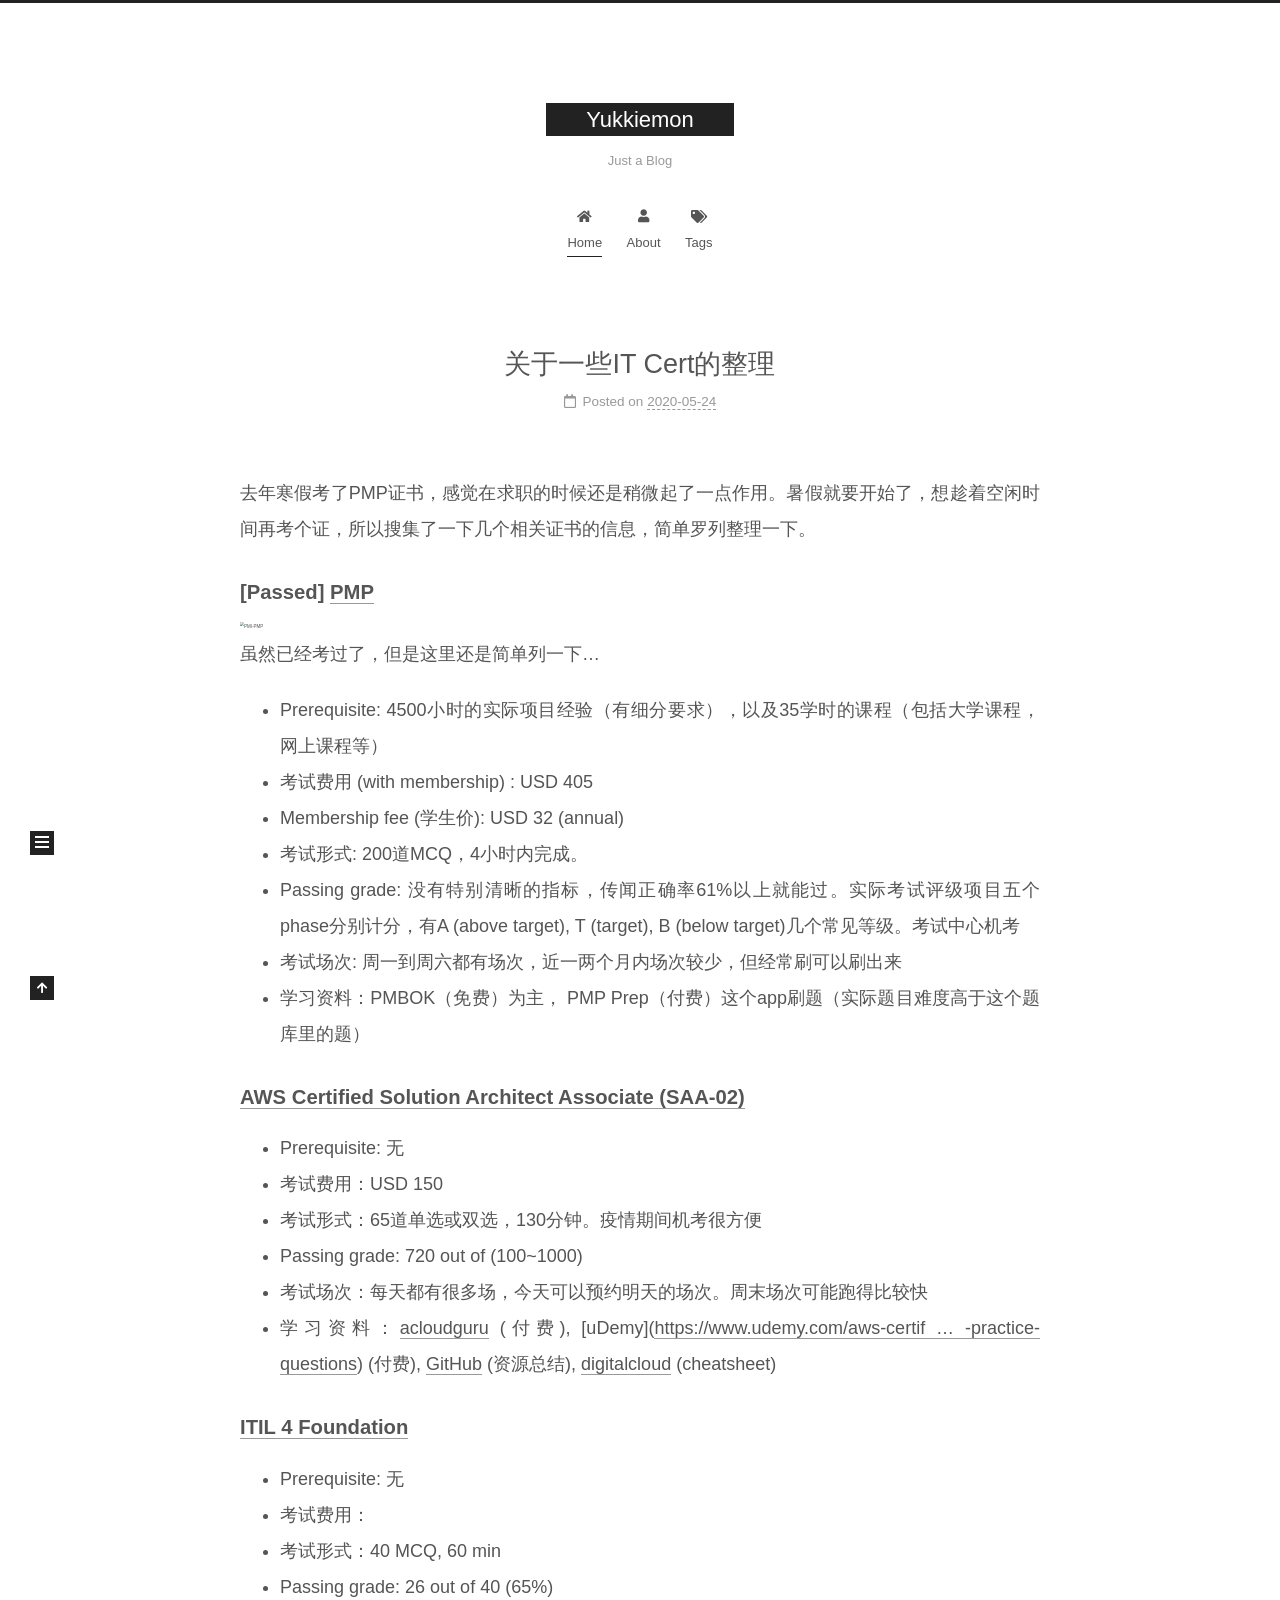
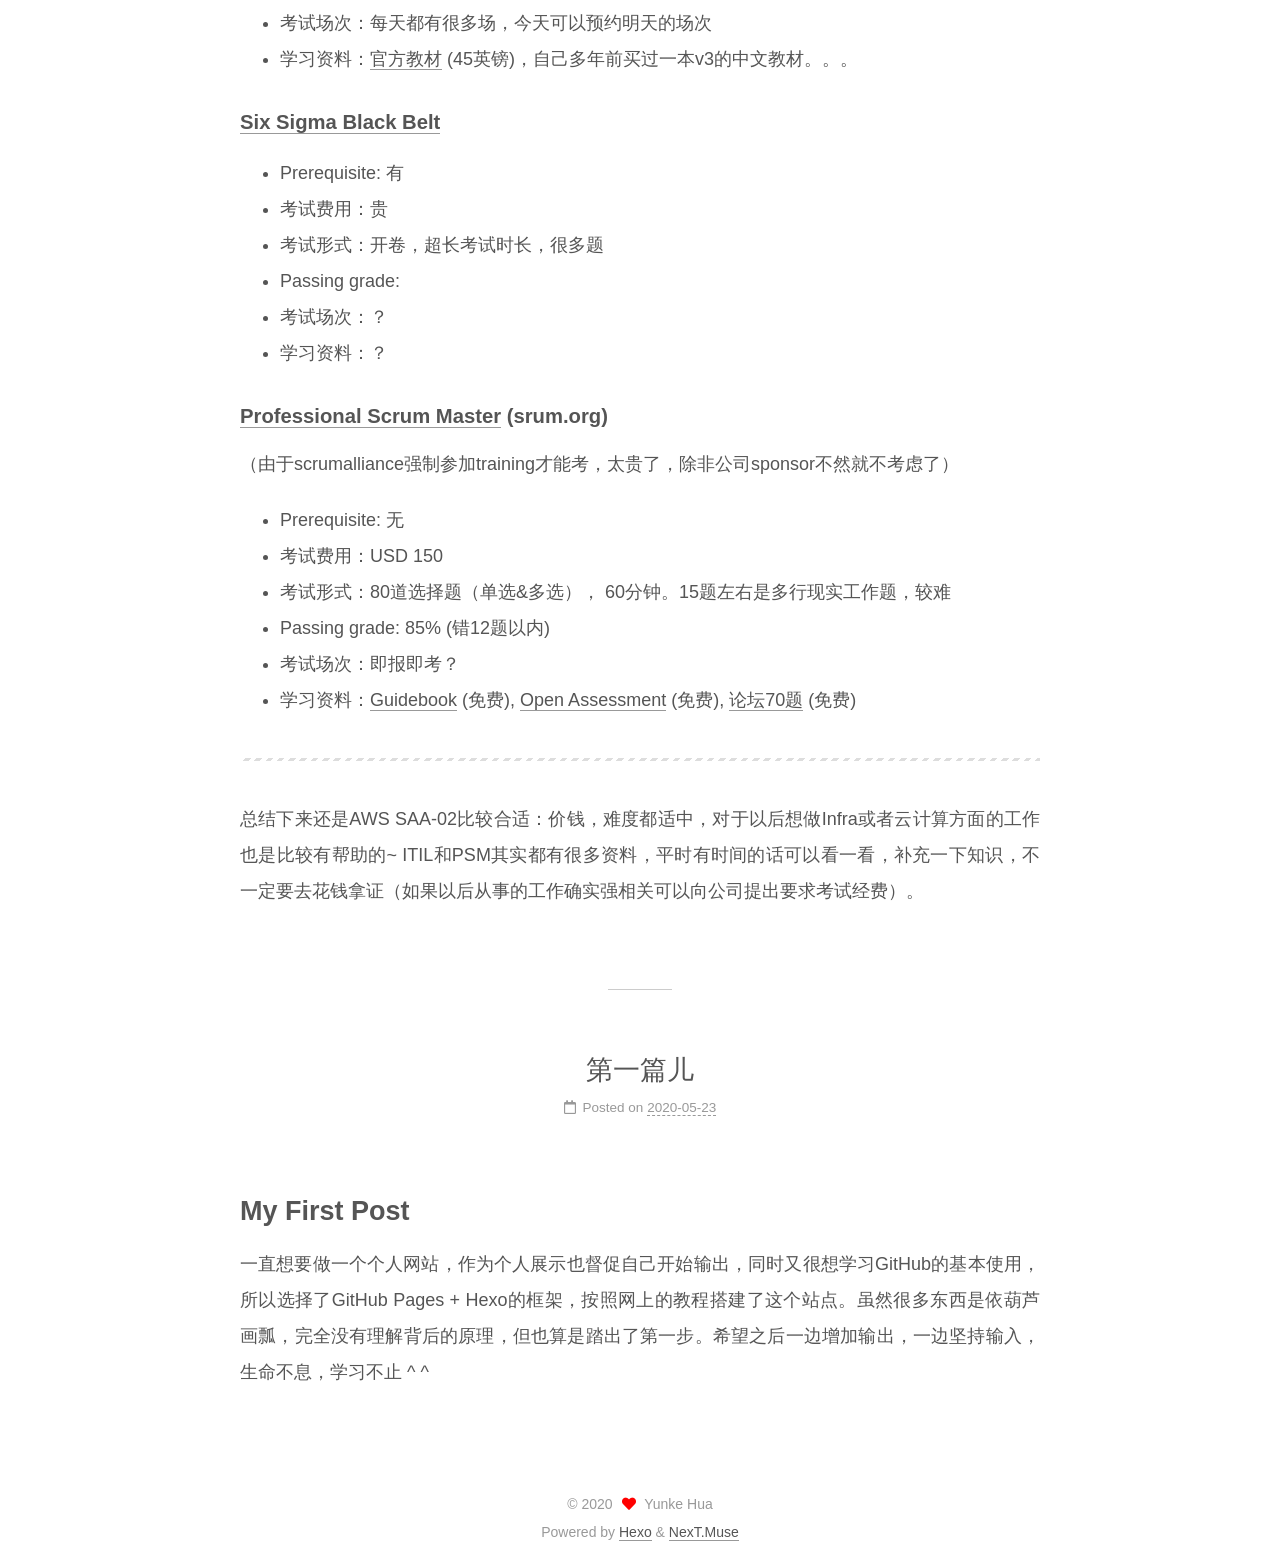
==== index.html @ e24c943e "Site updated: 2020-05-24 17:43:19" ====
<!DOCTYPE html>
<html lang="en">
<head>
  <meta charset="UTF-8">
<meta name="viewport" content="width=device-width, initial-scale=1, maximum-scale=2">
<meta name="theme-color" content="#222">
<meta name="generator" content="Hexo 4.2.1">
  <link rel="apple-touch-icon" sizes="180x180" href="/images/apple-touch-icon-next.png">
  <link rel="icon" type="image/png" sizes="32x32" href="/images/favicon-32x32-next.png">
  <link rel="icon" type="image/png" sizes="16x16" href="/images/favicon-16x16-next.png">
  <link rel="mask-icon" href="/images/logo.svg" color="#222">

<link rel="stylesheet" href="/css/main.css">


<link rel="stylesheet" href="/lib/font-awesome/css/all.min.css">

<script id="hexo-configurations">
    var NexT = window.NexT || {};
    var CONFIG = {"hostname":"yukkiemon.github.io","root":"/","scheme":"Muse","version":"7.8.0","exturl":false,"sidebar":{"position":"left","display":"post","padding":18,"offset":12,"onmobile":false},"copycode":{"enable":false,"show_result":false,"style":null},"back2top":{"enable":true,"sidebar":false,"scrollpercent":false},"bookmark":{"enable":false,"color":"#222","save":"auto"},"fancybox":false,"mediumzoom":false,"lazyload":false,"pangu":false,"comments":{"style":"tabs","active":null,"storage":true,"lazyload":false,"nav":null},"algolia":{"hits":{"per_page":10},"labels":{"input_placeholder":"Search for Posts","hits_empty":"We didn't find any results for the search: ${query}","hits_stats":"${hits} results found in ${time} ms"}},"localsearch":{"enable":false,"trigger":"auto","top_n_per_article":1,"unescape":false,"preload":false},"motion":{"enable":true,"async":false,"transition":{"post_block":"fadeIn","post_header":"slideDownIn","post_body":"slideDownIn","coll_header":"slideLeftIn","sidebar":"slideUpIn"}}};
  </script>

  <meta name="description" content="personal blog for yukkiemon">
<meta property="og:type" content="website">
<meta property="og:title" content="Yukkiemon">
<meta property="og:url" content="https://yukkiemon.github.io/index.html">
<meta property="og:site_name" content="Yukkiemon">
<meta property="og:description" content="personal blog for yukkiemon">
<meta property="og:locale" content="en_US">
<meta property="article:author" content="Yunke Hua">
<meta property="article:tag" content="blog">
<meta property="article:tag" content=" personal websit">
<meta name="twitter:card" content="summary">

<link rel="canonical" href="https://yukkiemon.github.io/">


<script id="page-configurations">
  // https://hexo.io/docs/variables.html
  CONFIG.page = {
    sidebar: "",
    isHome : true,
    isPost : false,
    lang   : 'en'
  };
</script>

  <title>Yukkiemon</title>
  






  <noscript>
  <style>
  .use-motion .brand,
  .use-motion .menu-item,
  .sidebar-inner,
  .use-motion .post-block,
  .use-motion .pagination,
  .use-motion .comments,
  .use-motion .post-header,
  .use-motion .post-body,
  .use-motion .collection-header { opacity: initial; }

  .use-motion .site-title,
  .use-motion .site-subtitle {
    opacity: initial;
    top: initial;
  }

  .use-motion .logo-line-before i { left: initial; }
  .use-motion .logo-line-after i { right: initial; }
  </style>
</noscript>

</head>

<body itemscope itemtype="http://schema.org/WebPage">
  <div class="container use-motion">
    <div class="headband"></div>

    <header class="header" itemscope itemtype="http://schema.org/WPHeader">
      <div class="header-inner"><div class="site-brand-container">
  <div class="site-nav-toggle">
    <div class="toggle" aria-label="Toggle navigation bar">
      <span class="toggle-line toggle-line-first"></span>
      <span class="toggle-line toggle-line-middle"></span>
      <span class="toggle-line toggle-line-last"></span>
    </div>
  </div>

  <div class="site-meta">

    <a href="/" class="brand" rel="start">
      <span class="logo-line-before"><i></i></span>
      <h1 class="site-title">Yukkiemon</h1>
      <span class="logo-line-after"><i></i></span>
    </a>
      <p class="site-subtitle" itemprop="description">Just a Blog</p>
  </div>

  <div class="site-nav-right">
    <div class="toggle popup-trigger">
    </div>
  </div>
</div>




<nav class="site-nav">
  <ul id="menu" class="main-menu menu">
        <li class="menu-item menu-item-home">

    <a href="/" rel="section"><i class="fa fa-home fa-fw"></i>Home</a>

  </li>
        <li class="menu-item menu-item-about">

    <a href="/about/" rel="section"><i class="fa fa-user fa-fw"></i>About</a>

  </li>
        <li class="menu-item menu-item-tags">

    <a href="/tags/" rel="section"><i class="fa fa-tags fa-fw"></i>Tags</a>

  </li>
  </ul>
</nav>




</div>
    </header>

    
  <div class="back-to-top">
    <i class="fa fa-arrow-up"></i>
    <span>0%</span>
  </div>


    <main class="main">
      <div class="main-inner">
        <div class="content-wrap">
          

          <div class="content index posts-expand">
            
      
  
  
  <article itemscope itemtype="http://schema.org/Article" class="post-block" lang="en">
    <link itemprop="mainEntityOfPage" href="https://yukkiemon.github.io/2020/05/24/%E5%85%B3%E4%BA%8E%E4%B8%80%E4%BA%9BIT-Cert%E7%9A%84%E6%95%B4%E7%90%86/">

    <span hidden itemprop="author" itemscope itemtype="http://schema.org/Person">
      <meta itemprop="image" content="/images/avatar.gif">
      <meta itemprop="name" content="Yunke Hua">
      <meta itemprop="description" content="personal blog for yukkiemon">
    </span>

    <span hidden itemprop="publisher" itemscope itemtype="http://schema.org/Organization">
      <meta itemprop="name" content="Yukkiemon">
    </span>
      <header class="post-header">
        <h2 class="post-title" itemprop="name headline">
          
            <a href="/2020/05/24/%E5%85%B3%E4%BA%8E%E4%B8%80%E4%BA%9BIT-Cert%E7%9A%84%E6%95%B4%E7%90%86/" class="post-title-link" itemprop="url">关于一些IT Cert的整理</a>
        </h2>

        <div class="post-meta">
            <span class="post-meta-item">
              <span class="post-meta-item-icon">
                <i class="far fa-calendar"></i>
              </span>
              <span class="post-meta-item-text">Posted on</span>
              

              <time title="Created: 2020-05-24 11:49:08 / Modified: 15:17:11" itemprop="dateCreated datePublished" datetime="2020-05-24T11:49:08-04:00">2020-05-24</time>
            </span>

          

        </div>
      </header>

    
    
    
    <div class="post-body" itemprop="articleBody">

      
          <p>去年寒假考了PMP证书，感觉在求职的时候还是稍微起了一点作用。暑假就要开始了，想趁着空闲时间再考个证，所以搜集了一下几个相关证书的信息，简单罗列整理一下。</p>
<h4 id="Passed-PMP"><a href="#Passed-PMP" class="headerlink" title="[Passed] PMP"></a>[Passed] <a href="https://www.pmi.org/certifications/types/project-management-pmp" target="_blank" rel="noopener">PMP</a></h4><img src="/.io//pmp-logo.png" alt="PMI-PMP" style="zoom:25%;">

<p>虽然已经考过了，但是这里还是简单列一下…</p>
<ul>
<li>Prerequisite: 4500小时的实际项目经验（有细分要求），以及35学时的课程（包括大学课程，网上课程等）</li>
<li>考试费用 (with membership) : USD 405</li>
<li>Membership fee (学生价): USD 32 (annual)</li>
<li>考试形式: 200道MCQ，4小时内完成。</li>
<li>Passing grade: 没有特别清晰的指标，传闻正确率61%以上就能过。实际考试评级项目五个 phase分别计分，有A (above target), T (target), B (below target)几个常见等级。考试中心机考</li>
<li>考试场次: 周一到周六都有场次，近一两个月内场次较少，但经常刷可以刷出来</li>
<li>学习资料：PMBOK（免费）为主， PMP Prep（付费）这个app刷题（实际题目难度高于这个题库里的题）</li>
</ul>
<h4 id="AWS-Certified-Solution-Architect-Associate-SAA-02"><a href="#AWS-Certified-Solution-Architect-Associate-SAA-02" class="headerlink" title="AWS Certified Solution Architect Associate (SAA-02)"></a><a href="https://www.certmetrics.com/amazon/" target="_blank" rel="noopener">AWS Certified Solution Architect Associate (SAA-02)</a></h4><ul>
<li>Prerequisite: 无</li>
<li>考试费用：USD 150</li>
<li>考试形式：65道单选或双选，130分钟。疫情期间机考很方便</li>
<li>Passing grade: 720 out of (100~1000)</li>
<li>考试场次：每天都有很多场，今天可以预约明天的场次。周末场次可能跑得比较快</li>
<li>学习资料：<a href="https://acloud.guru/learn/aws-certified-solutions-architect-associate?_ga=2.193021486.244120126.1589831038-1838960022.1589831038" target="_blank" rel="noopener">acloudguru</a> (付费), [uDemy](<a href="https://link.1point3acres.com/?url=https%3A%2F%2Fwww.udemy.com%2Faws-certified-solutions-architect-2018-practice-questions" target="_blank" rel="noopener">https://www.udemy.com/aws-certif … -practice-questions</a>) (付费), <a href="https://gist.github.com/leonardofed/bbf6459ad154ad5215d354f3825435dc" target="_blank" rel="noopener">GitHub</a> (资源总结), <a href="https://digitalcloud.training/certification-training/aws-solutions-architect-associate/" target="_blank" rel="noopener">digitalcloud</a> (cheatsheet)  </li>
</ul>
<h4 id="ITIL-4-Foundation"><a href="#ITIL-4-Foundation" class="headerlink" title="ITIL 4 Foundation"></a><a href="https://www.axelos.com/certifications/itil-certifications" target="_blank" rel="noopener">ITIL 4 Foundation</a></h4><ul>
<li>Prerequisite: 无</li>
<li>考试费用：</li>
<li>考试形式：40 MCQ, 60 min</li>
<li>Passing grade: 26 out of 40 (65%)</li>
<li>考试场次：每天都有很多场，今天可以预约明天的场次</li>
<li>学习资料：<a href="https://www.axelos.com/store/book/itil-foundation-itil-4-edition" target="_blank" rel="noopener">官方教材</a> (45英镑)，自己多年前买过一本v3的中文教材。。。</li>
</ul>
<h4 id="Six-Sigma-Black-Belt"><a href="#Six-Sigma-Black-Belt" class="headerlink" title="Six Sigma Black Belt"></a><a href="https://asq.org/cert/six-sigma-black-belt" target="_blank" rel="noopener">Six Sigma Black Belt</a></h4><ul>
<li>Prerequisite: 有</li>
<li>考试费用：贵</li>
<li>考试形式：开卷，超长考试时长，很多题</li>
<li>Passing grade:</li>
<li>考试场次：？</li>
<li>学习资料：？</li>
</ul>
<h4 id="Professional-Scrum-Master-srum-org"><a href="#Professional-Scrum-Master-srum-org" class="headerlink" title="Professional Scrum Master (srum.org)"></a><a href="https://www.scrum.org/" target="_blank" rel="noopener">Professional Scrum Master</a> (srum.org)</h4><p>（由于scrumalliance强制参加training才能考，太贵了，除非公司sponsor不然就不考虑了）</p>
<ul>
<li>Prerequisite: 无</li>
<li>考试费用：USD 150</li>
<li>考试形式：80道选择题（单选&amp;多选）， 60分钟。15题左右是多行现实工作题，较难</li>
<li>Passing grade: 85% (错12题以内)</li>
<li>考试场次：即报即考？</li>
<li>学习资料：<a href="https://www.scrum.org/resources/scrum-guide" target="_blank" rel="noopener">Guidebook</a> (免费), <a href="https://www.scrum.org/open-assessments" target="_blank" rel="noopener">Open Assessment</a> (免费), <a href="https://mlapshin.com/index.php/blog/scrum-questions/comment-page-2/" target="_blank" rel="noopener">论坛70题</a> (免费)</li>
</ul>
<hr>
<p>总结下来还是AWS SAA-02比较合适：价钱，难度都适中，对于以后想做Infra或者云计算方面的工作也是比较有帮助的~ ITIL和PSM其实都有很多资料，平时有时间的话可以看一看，补充一下知识，不一定要去花钱拿证（如果以后从事的工作确实强相关可以向公司提出要求考试经费）。</p>

      
    </div>

    
    
    
      <footer class="post-footer">
        <div class="post-eof"></div>
      </footer>
  </article>
  
  
  

      
  
  
  <article itemscope itemtype="http://schema.org/Article" class="post-block" lang="en">
    <link itemprop="mainEntityOfPage" href="https://yukkiemon.github.io/2020/05/23/%E7%AC%AC%E4%B8%80%E7%AF%87%E5%84%BF/">

    <span hidden itemprop="author" itemscope itemtype="http://schema.org/Person">
      <meta itemprop="image" content="/images/avatar.gif">
      <meta itemprop="name" content="Yunke Hua">
      <meta itemprop="description" content="personal blog for yukkiemon">
    </span>

    <span hidden itemprop="publisher" itemscope itemtype="http://schema.org/Organization">
      <meta itemprop="name" content="Yukkiemon">
    </span>
      <header class="post-header">
        <h2 class="post-title" itemprop="name headline">
          
            <a href="/2020/05/23/%E7%AC%AC%E4%B8%80%E7%AF%87%E5%84%BF/" class="post-title-link" itemprop="url">第一篇儿</a>
        </h2>

        <div class="post-meta">
            <span class="post-meta-item">
              <span class="post-meta-item-icon">
                <i class="far fa-calendar"></i>
              </span>
              <span class="post-meta-item-text">Posted on</span>
              

              <time title="Created: 2020-05-23 21:26:40 / Modified: 23:34:42" itemprop="dateCreated datePublished" datetime="2020-05-23T21:26:40-04:00">2020-05-23</time>
            </span>

          

        </div>
      </header>

    
    
    
    <div class="post-body" itemprop="articleBody">

      
          <h1 id="My-First-Post"><a href="#My-First-Post" class="headerlink" title="My First Post"></a>My First Post</h1><p>一直想要做一个个人网站，作为个人展示也督促自己开始输出，同时又很想学习GitHub的基本使用，所以选择了GitHub Pages + Hexo的框架，按照网上的教程搭建了这个站点。虽然很多东西是依葫芦画瓢，完全没有理解背后的原理，但也算是踏出了第一步。希望之后一边增加输出，一边坚持输入，生命不息，学习不止 ^ ^</p>

      
    </div>

    
    
    
      <footer class="post-footer">
        <div class="post-eof"></div>
      </footer>
  </article>
  
  
  


  



          </div>
          

<script>
  window.addEventListener('tabs:register', () => {
    let { activeClass } = CONFIG.comments;
    if (CONFIG.comments.storage) {
      activeClass = localStorage.getItem('comments_active') || activeClass;
    }
    if (activeClass) {
      let activeTab = document.querySelector(`a[href="#comment-${activeClass}"]`);
      if (activeTab) {
        activeTab.click();
      }
    }
  });
  if (CONFIG.comments.storage) {
    window.addEventListener('tabs:click', event => {
      if (!event.target.matches('.tabs-comment .tab-content .tab-pane')) return;
      let commentClass = event.target.classList[1];
      localStorage.setItem('comments_active', commentClass);
    });
  }
</script>

        </div>
          
  
  <div class="toggle sidebar-toggle">
    <span class="toggle-line toggle-line-first"></span>
    <span class="toggle-line toggle-line-middle"></span>
    <span class="toggle-line toggle-line-last"></span>
  </div>

  <aside class="sidebar">
    <div class="sidebar-inner">

      <ul class="sidebar-nav motion-element">
        <li class="sidebar-nav-toc">
          Table of Contents
        </li>
        <li class="sidebar-nav-overview">
          Overview
        </li>
      </ul>

      <!--noindex-->
      <div class="post-toc-wrap sidebar-panel">
      </div>
      <!--/noindex-->

      <div class="site-overview-wrap sidebar-panel">
        <div class="site-author motion-element" itemprop="author" itemscope itemtype="http://schema.org/Person">
  <p class="site-author-name" itemprop="name">Yunke Hua</p>
  <div class="site-description" itemprop="description">personal blog for yukkiemon</div>
</div>
<div class="site-state-wrap motion-element">
  <nav class="site-state">
      <div class="site-state-item site-state-posts">
          <a href="/archives">
          <span class="site-state-item-count">2</span>
          <span class="site-state-item-name">posts</span>
        </a>
      </div>
      <div class="site-state-item site-state-tags">
            <a href="/tags/">
          
        <span class="site-state-item-count">1</span>
        <span class="site-state-item-name">tags</span></a>
      </div>
  </nav>
</div>



      </div>

    </div>
  </aside>
  <div id="sidebar-dimmer"></div>


      </div>
    </main>

    <footer class="footer">
      <div class="footer-inner">
        

        

<div class="copyright">
  
  &copy; 
  <span itemprop="copyrightYear">2020</span>
  <span class="with-love">
    <i class="fa fa-heart"></i>
  </span>
  <span class="author" itemprop="copyrightHolder">Yunke Hua</span>
</div>
  <div class="powered-by">Powered by <a href="https://hexo.io/" class="theme-link" rel="noopener" target="_blank">Hexo</a> & <a href="https://muse.theme-next.org/" class="theme-link" rel="noopener" target="_blank">NexT.Muse</a>
  </div>

        








      </div>
    </footer>
  </div>

  
  <script src="/lib/anime.min.js"></script>
  <script src="/lib/velocity/velocity.min.js"></script>
  <script src="/lib/velocity/velocity.ui.min.js"></script>

<script src="/js/utils.js"></script>

<script src="/js/motion.js"></script>


<script src="/js/schemes/muse.js"></script>


<script src="/js/next-boot.js"></script>




  















  

  

</body>
</html>
---- css/main.css ----
:root {
  --body-bg-color: #fff;
  --content-bg-color: #fff;
  --card-bg-color: #f5f5f5;
  --text-color: #555;
  --blockquote-color: #666;
  --link-color: #555;
  --link-hover-color: #222;
  --brand-color: #fff;
  --brand-hover-color: #fff;
  --table-row-odd-bg-color: #f9f9f9;
  --table-row-hover-bg-color: #f5f5f5;
  --menu-item-bg-color: #f5f5f5;
  --btn-default-bg: #222;
  --btn-default-color: #fff;
  --btn-default-border-color: #222;
  --btn-default-hover-bg: #fff;
  --btn-default-hover-color: #222;
  --btn-default-hover-border-color: #222;
}
html {
  line-height: 1.15; /* 1 */
  -webkit-text-size-adjust: 100%; /* 2 */
}
body {
  margin: 0;
}
main {
  display: block;
}
h1 {
  font-size: 2em;
  margin: 0.67em 0;
}
hr {
  box-sizing: content-box; /* 1 */
  height: 0; /* 1 */
  overflow: visible; /* 2 */
}
pre {
  font-family: monospace, monospace; /* 1 */
  font-size: 1em; /* 2 */
}
a {
  background: transparent;
}
abbr[title] {
  border-bottom: none; /* 1 */
  text-decoration: underline; /* 2 */
  text-decoration: underline dotted; /* 2 */
}
b,
strong {
  font-weight: bolder;
}
code,
kbd,
samp {
  font-family: monospace, monospace; /* 1 */
  font-size: 1em; /* 2 */
}
small {
  font-size: 80%;
}
sub,
sup {
  font-size: 75%;
  line-height: 0;
  position: relative;
  vertical-align: baseline;
}
sub {
  bottom: -0.25em;
}
sup {
  top: -0.5em;
}
img {
  border-style: none;
}
button,
input,
optgroup,
select,
textarea {
  font-family: inherit; /* 1 */
  font-size: 100%; /* 1 */
  line-height: 1.15; /* 1 */
  margin: 0; /* 2 */
}
button,
input {
/* 1 */
  overflow: visible;
}
button,
select {
/* 1 */
  text-transform: none;
}
button,
[type='button'],
[type='reset'],
[type='submit'] {
  -webkit-appearance: button;
}
button::-moz-focus-inner,
[type='button']::-moz-focus-inner,
[type='reset']::-moz-focus-inner,
[type='submit']::-moz-focus-inner {
  border-style: none;
  padding: 0;
}
button:-moz-focusring,
[type='button']:-moz-focusring,
[type='reset']:-moz-focusring,
[type='submit']:-moz-focusring {
  outline: 1px dotted ButtonText;
}
fieldset {
  padding: 0.35em 0.75em 0.625em;
}
legend {
  box-sizing: border-box; /* 1 */
  color: inherit; /* 2 */
  display: table; /* 1 */
  max-width: 100%; /* 1 */
  padding: 0; /* 3 */
  white-space: normal; /* 1 */
}
progress {
  vertical-align: baseline;
}
textarea {
  overflow: auto;
}
[type='checkbox'],
[type='radio'] {
  box-sizing: border-box; /* 1 */
  padding: 0; /* 2 */
}
[type='number']::-webkit-inner-spin-button,
[type='number']::-webkit-outer-spin-button {
  height: auto;
}
[type='search'] {
  outline-offset: -2px; /* 2 */
  -webkit-appearance: textfield; /* 1 */
}
[type='search']::-webkit-search-decoration {
  -webkit-appearance: none;
}
::-webkit-file-upload-button {
  font: inherit; /* 2 */
  -webkit-appearance: button; /* 1 */
}
details {
  display: block;
}
summary {
  display: list-item;
}
template {
  display: none;
}
[hidden] {
  display: none;
}
::selection {
  background: #262a30;
  color: #eee;
}
html,
body {
  height: 100%;
}
body {
  background: var(--body-bg-color);
  color: var(--text-color);
  font-family: 'Lato', "PingFang SC", "Microsoft YaHei", sans-serif;
  font-size: 1em;
  line-height: 2;
}
@media (max-width: 991px) {
  body {
    padding-left: 0 !important;
    padding-right: 0 !important;
  }
}
h1,
h2,
h3,
h4,
h5,
h6 {
  font-family: 'Lato', "PingFang SC", "Microsoft YaHei", sans-serif;
  font-weight: bold;
  line-height: 1.5;
  margin: 20px 0 15px;
}
h1 {
  font-size: 1.5em;
}
h2 {
  font-size: 1.375em;
}
h3 {
  font-size: 1.25em;
}
h4 {
  font-size: 1.125em;
}
h5 {
  font-size: 1em;
}
h6 {
  font-size: 0.875em;
}
p {
  margin: 0 0 20px 0;
}
a,
span.exturl {
  border-bottom: 1px solid #999;
  color: var(--link-color);
  outline: 0;
  text-decoration: none;
  overflow-wrap: break-word;
  word-wrap: break-word;
  cursor: pointer;
}
a:hover,
span.exturl:hover {
  border-bottom-color: var(--link-hover-color);
  color: var(--link-hover-color);
}
iframe,
img,
video {
  display: block;
  margin-left: auto;
  margin-right: auto;
  max-width: 100%;
}
hr {
  background-image: repeating-linear-gradient(-45deg, #ddd, #ddd 4px, transparent 4px, transparent 8px);
  border: 0;
  height: 3px;
  margin: 40px 0;
}
blockquote {
  border-left: 4px solid #ddd;
  color: var(--blockquote-color);
  margin: 0;
  padding: 0 15px;
}
blockquote cite::before {
  content: '-';
  padding: 0 5px;
}
dt {
  font-weight: bold;
}
dd {
  margin: 0;
  padding: 0;
}
kbd {
  background-color: #f5f5f5;
  background-image: linear-gradient(#eee, #fff, #eee);
  border: 1px solid #ccc;
  border-radius: 0.2em;
  box-shadow: 0.1em 0.1em 0.2em rgba(0,0,0,0.1);
  color: #555;
  font-family: inherit;
  padding: 0.1em 0.3em;
  white-space: nowrap;
}
.table-container {
  overflow: auto;
}
table {
  border-collapse: collapse;
  border-spacing: 0;
  font-size: 0.875em;
  margin: 0 0 20px 0;
  width: 100%;
}
tbody tr:nth-of-type(odd) {
  background: var(--table-row-odd-bg-color);
}
tbody tr:hover {
  background: var(--table-row-hover-bg-color);
}
caption,
th,
td {
  font-weight: normal;
  padding: 8px;
  vertical-align: middle;
}
th,
td {
  border: 1px solid #ddd;
  border-bottom: 3px solid #ddd;
}
th {
  font-weight: 700;
  padding-bottom: 10px;
}
td {
  border-bottom-width: 1px;
}
.btn {
  background: var(--btn-default-bg);
  border: 2px solid var(--btn-default-border-color);
  border-radius: 0;
  color: var(--btn-default-color);
  display: inline-block;
  font-size: 0.875em;
  line-height: 2;
  padding: 0 20px;
  text-decoration: none;
  transition-property: background-color;
  transition-delay: 0s;
  transition-duration: 0.2s;
  transition-timing-function: ease-in-out;
}
.btn:hover {
  background: var(--btn-default-hover-bg);
  border-color: var(--btn-default-hover-border-color);
  color: var(--btn-default-hover-color);
}
.btn + .btn {
  margin: 0 0 8px 8px;
}
.btn .fa-fw {
  text-align: left;
  width: 1.285714285714286em;
}
.toggle {
  line-height: 0;
}
.toggle .toggle-line {
  background: #fff;
  display: inline-block;
  height: 2px;
  left: 0;
  position: relative;
  top: 0;
  transition: all 0.4s;
  vertical-align: top;
  width: 100%;
}
.toggle .toggle-line:not(:first-child) {
  margin-top: 3px;
}
.toggle.toggle-arrow .toggle-line-first {
  left: 50%;
  top: 2px;
  transform: rotate(45deg);
  width: 50%;
}
.toggle.toggle-arrow .toggle-line-middle {
  left: 2px;
  width: 90%;
}
.toggle.toggle-arrow .toggle-line-last {
  left: 50%;
  top: -2px;
  transform: rotate(-45deg);
  width: 50%;
}
.toggle.toggle-close .toggle-line-first {
  transform: rotate(-45deg);
  top: 5px;
}
.toggle.toggle-close .toggle-line-middle {
  opacity: 0;
}
.toggle.toggle-close .toggle-line-last {
  transform: rotate(45deg);
  top: -5px;
}
.highlight,
pre {
  background: #f7f7f7;
  color: #4d4d4c;
  line-height: 1.6;
  margin: 0 auto 20px;
}
pre,
code {
  font-family: consolas, Menlo, monospace, "PingFang SC", "Microsoft YaHei";
}
code {
  background: #eee;
  border-radius: 3px;
  color: #555;
  padding: 2px 4px;
  overflow-wrap: break-word;
  word-wrap: break-word;
}
.highlight *::selection {
  background: #d6d6d6;
}
.highlight pre {
  border: 0;
  margin: 0;
  padding: 10px 0;
}
.highlight table {
  border: 0;
  margin: 0;
  width: auto;
}
.highlight td {
  border: 0;
  padding: 0;
}
.highlight figcaption {
  background: #eff2f3;
  color: #4d4d4c;
  display: flex;
  font-size: 0.875em;
  justify-content: space-between;
  line-height: 1.2;
  padding: 0.5em;
}
.highlight figcaption a {
  color: #4d4d4c;
}
.highlight figcaption a:hover {
  border-bottom-color: #4d4d4c;
}
.highlight .gutter {
  -moz-user-select: none;
  -ms-user-select: none;
  -webkit-user-select: none;
  user-select: none;
}
.highlight .gutter pre {
  background: #eff2f3;
  color: #869194;
  padding-left: 10px;
  padding-right: 10px;
  text-align: right;
}
.highlight .code pre {
  background: #f7f7f7;
  padding-left: 10px;
  width: 100%;
}
.gist table {
  width: auto;
}
.gist table td {
  border: 0;
}
pre {
  overflow: auto;
  padding: 10px;
}
pre code {
  background: none;
  color: #4d4d4c;
  font-size: 0.875em;
  padding: 0;
  text-shadow: none;
}
pre .deletion {
  background: #fdd;
}
pre .addition {
  background: #dfd;
}
pre .meta {
  color: #eab700;
  -moz-user-select: none;
  -ms-user-select: none;
  -webkit-user-select: none;
  user-select: none;
}
pre .comment {
  color: #8e908c;
}
pre .variable,
pre .attribute,
pre .tag,
pre .name,
pre .regexp,
pre .ruby .constant,
pre .xml .tag .title,
pre .xml .pi,
pre .xml .doctype,
pre .html .doctype,
pre .css .id,
pre .css .class,
pre .css .pseudo {
  color: #c82829;
}
pre .number,
pre .preprocessor,
pre .built_in,
pre .builtin-name,
pre .literal,
pre .params,
pre .constant,
pre .command {
  color: #f5871f;
}
pre .ruby .class .title,
pre .css .rules .attribute,
pre .string,
pre .symbol,
pre .value,
pre .inheritance,
pre .header,
pre .ruby .symbol,
pre .xml .cdata,
pre .special,
pre .formula {
  color: #718c00;
}
pre .title,
pre .css .hexcolor {
  color: #3e999f;
}
pre .function,
pre .python .decorator,
pre .python .title,
pre .ruby .function .title,
pre .ruby .title .keyword,
pre .perl .sub,
pre .javascript .title,
pre .coffeescript .title {
  color: #4271ae;
}
pre .keyword,
pre .javascript .function {
  color: #8959a8;
}
.blockquote-center {
  border-left: none;
  margin: 40px 0;
  padding: 0;
  position: relative;
  text-align: center;
}
.blockquote-center .fa {
  display: block;
  opacity: 0.6;
  position: absolute;
  width: 100%;
}
.blockquote-center .fa-quote-left {
  border-top: 1px solid #ccc;
  text-align: left;
  top: -20px;
}
.blockquote-center .fa-quote-right {
  border-bottom: 1px solid #ccc;
  text-align: right;
  bottom: -20px;
}
.blockquote-center p,
.blockquote-center div {
  text-align: center;
}
.post-body .group-picture img {
  margin: 0 auto;
  padding: 0 3px;
}
.group-picture-row {
  margin-bottom: 6px;
  overflow: hidden;
}
.group-picture-column {
  float: left;
  margin-bottom: 10px;
}
.post-body .label {
  color: #555;
  display: inline;
  padding: 0 2px;
}
.post-body .label.default {
  background: #f0f0f0;
}
.post-body .label.primary {
  background: #efe6f7;
}
.post-body .label.info {
  background: #e5f2f8;
}
.post-body .label.success {
  background: #e7f4e9;
}
.post-body .label.warning {
  background: #fcf6e1;
}
.post-body .label.danger {
  background: #fae8eb;
}
.post-body .tabs {
  margin-bottom: 20px;
}
.post-body .tabs,
.tabs-comment {
  display: block;
  padding-top: 10px;
  position: relative;
}
.post-body .tabs ul.nav-tabs,
.tabs-comment ul.nav-tabs {
  display: flex;
  flex-wrap: wrap;
  margin: 0;
  margin-bottom: -1px;
  padding: 0;
}
@media (max-width: 413px) {
  .post-body .tabs ul.nav-tabs,
  .tabs-comment ul.nav-tabs {
    display: block;
    margin-bottom: 5px;
  }
}
.post-body .tabs ul.nav-tabs li.tab,
.tabs-comment ul.nav-tabs li.tab {
  border-bottom: 1px solid #ddd;
  border-left: 1px solid transparent;
  border-right: 1px solid transparent;
  border-top: 3px solid transparent;
  flex-grow: 1;
  list-style-type: none;
  border-radius: 0 0 0 0;
}
@media (max-width: 413px) {
  .post-body .tabs ul.nav-tabs li.tab,
  .tabs-comment ul.nav-tabs li.tab {
    border-bottom: 1px solid transparent;
    border-left: 3px solid transparent;
    border-right: 1px solid transparent;
    border-top: 1px solid transparent;
  }
}
@media (max-width: 413px) {
  .post-body .tabs ul.nav-tabs li.tab,
  .tabs-comment ul.nav-tabs li.tab {
    border-radius: 0;
  }
}
.post-body .tabs ul.nav-tabs li.tab a,
.tabs-comment ul.nav-tabs li.tab a {
  border-bottom: initial;
  display: block;
  line-height: 1.8;
  outline: 0;
  padding: 0.25em 0.75em;
  text-align: center;
  transition-delay: 0s;
  transition-duration: 0.2s;
  transition-timing-function: ease-out;
}
.post-body .tabs ul.nav-tabs li.tab a i,
.tabs-comment ul.nav-tabs li.tab a i {
  width: 1.285714285714286em;
}
.post-body .tabs ul.nav-tabs li.tab.active,
.tabs-comment ul.nav-tabs li.tab.active {
  border-bottom: 1px solid transparent;
  border-left: 1px solid #ddd;
  border-right: 1px solid #ddd;
  border-top: 3px solid #fc6423;
}
@media (max-width: 413px) {
  .post-body .tabs ul.nav-tabs li.tab.active,
  .tabs-comment ul.nav-tabs li.tab.active {
    border-bottom: 1px solid #ddd;
    border-left: 3px solid #fc6423;
    border-right: 1px solid #ddd;
    border-top: 1px solid #ddd;
  }
}
.post-body .tabs ul.nav-tabs li.tab.active a,
.tabs-comment ul.nav-tabs li.tab.active a {
  color: var(--link-color);
  cursor: default;
}
.post-body .tabs .tab-content .tab-pane,
.tabs-comment .tab-content .tab-pane {
  border: 1px solid #ddd;
  border-top: 0;
  padding: 20px 20px 0 20px;
  border-radius: 0;
}
.post-body .tabs .tab-content .tab-pane:not(.active),
.tabs-comment .tab-content .tab-pane:not(.active) {
  display: none;
}
.post-body .tabs .tab-content .tab-pane.active,
.tabs-comment .tab-content .tab-pane.active {
  display: block;
}
.post-body .tabs .tab-content .tab-pane.active:nth-of-type(1),
.tabs-comment .tab-content .tab-pane.active:nth-of-type(1) {
  border-radius: 0 0 0 0;
}
@media (max-width: 413px) {
  .post-body .tabs .tab-content .tab-pane.active:nth-of-type(1),
  .tabs-comment .tab-content .tab-pane.active:nth-of-type(1) {
    border-radius: 0;
  }
}
.post-body .note {
  border-radius: 3px;
  margin-bottom: 20px;
  padding: 1em;
  position: relative;
  border: 1px solid #eee;
  border-left-width: 5px;
}
.post-body .note h2,
.post-body .note h3,
.post-body .note h4,
.post-body .note h5,
.post-body .note h6 {
  margin-top: 0;
  border-bottom: initial;
  margin-bottom: 0;
  padding-top: 0;
}
.post-body .note p:first-child,
.post-body .note ul:first-child,
.post-body .note ol:first-child,
.post-body .note table:first-child,
.post-body .note pre:first-child,
.post-body .note blockquote:first-child,
.post-body .note img:first-child {
  margin-top: 0;
}
.post-body .note p:last-child,
.post-body .note ul:last-child,
.post-body .note ol:last-child,
.post-body .note table:last-child,
.post-body .note pre:last-child,
.post-body .note blockquote:last-child,
.post-body .note img:last-child {
  margin-bottom: 0;
}
.post-body .note.default {
  border-left-color: #777;
}
.post-body .note.default h2,
.post-body .note.default h3,
.post-body .note.default h4,
.post-body .note.default h5,
.post-body .note.default h6 {
  color: #777;
}
.post-body .note.primary {
  border-left-color: #6f42c1;
}
.post-body .note.primary h2,
.post-body .note.primary h3,
.post-body .note.primary h4,
.post-body .note.primary h5,
.post-body .note.primary h6 {
  color: #6f42c1;
}
.post-body .note.info {
  border-left-color: #428bca;
}
.post-body .note.info h2,
.post-body .note.info h3,
.post-body .note.info h4,
.post-body .note.info h5,
.post-body .note.info h6 {
  color: #428bca;
}
.post-body .note.success {
  border-left-color: #5cb85c;
}
.post-body .note.success h2,
.post-body .note.success h3,
.post-body .note.success h4,
.post-body .note.success h5,
.post-body .note.success h6 {
  color: #5cb85c;
}
.post-body .note.warning {
  border-left-color: #f0ad4e;
}
.post-body .note.warning h2,
.post-body .note.warning h3,
.post-body .note.warning h4,
.post-body .note.warning h5,
.post-body .note.warning h6 {
  color: #f0ad4e;
}
.post-body .note.danger {
  border-left-color: #d9534f;
}
.post-body .note.danger h2,
.post-body .note.danger h3,
.post-body .note.danger h4,
.post-body .note.danger h5,
.post-body .note.danger h6 {
  color: #d9534f;
}
.pagination .prev,
.pagination .next,
.pagination .page-number,
.pagination .space {
  display: inline-block;
  margin: 0 10px;
  padding: 0 11px;
  position: relative;
  top: -1px;
}
@media (max-width: 767px) {
  .pagination .prev,
  .pagination .next,
  .pagination .page-number,
  .pagination .space {
    margin: 0 5px;
  }
}
.pagination {
  border-top: 1px solid #eee;
  margin: 120px 0 0;
  text-align: center;
}
.pagination .prev,
.pagination .next,
.pagination .page-number {
  border-bottom: 0;
  border-top: 1px solid #eee;
  transition-property: border-color;
  transition-delay: 0s;
  transition-duration: 0.2s;
  transition-timing-function: ease-in-out;
}
.pagination .prev:hover,
.pagination .next:hover,
.pagination .page-number:hover {
  border-top-color: #222;
}
.pagination .space {
  margin: 0;
  padding: 0;
}
.pagination .prev {
  margin-left: 0;
}
.pagination .next {
  margin-right: 0;
}
.pagination .page-number.current {
  background: #ccc;
  border-top-color: #ccc;
  color: #fff;
}
@media (max-width: 767px) {
  .pagination {
    border-top: none;
  }
  .pagination .prev,
  .pagination .next,
  .pagination .page-number {
    border-bottom: 1px solid #eee;
    border-top: 0;
    margin-bottom: 10px;
    padding: 0 10px;
  }
  .pagination .prev:hover,
  .pagination .next:hover,
  .pagination .page-number:hover {
    border-bottom-color: #222;
  }
}
.comments {
  margin-top: 60px;
  overflow: hidden;
}
.comment-button-group {
  display: flex;
  flex-wrap: wrap-reverse;
  justify-content: center;
  margin: 1em 0;
}
.comment-button-group .comment-button {
  margin: 0.1em 0.2em;
}
.comment-button-group .comment-button.active {
  background: var(--btn-default-hover-bg);
  border-color: var(--btn-default-hover-border-color);
  color: var(--btn-default-hover-color);
}
.comment-position {
  display: none;
}
.comment-position.active {
  display: block;
}
.tabs-comment {
  background: var(--content-bg-color);
  margin-top: 4em;
  padding-top: 0;
}
.tabs-comment .comments {
  border: 0;
  box-shadow: none;
  margin-top: 0;
  padding-top: 0;
}
.container {
  min-height: 100%;
  position: relative;
}
.main-inner {
  margin: 0 auto;
  width: 700px;
}
@media (min-width: 1200px) {
  .main-inner {
    width: 800px;
  }
}
@media (min-width: 1600px) {
  .main-inner {
    width: 900px;
  }
}
@media (max-width: 767px) {
  .content-wrap {
    padding: 0 20px;
  }
}
.header {
  background: transparent;
}
.header-inner {
  margin: 0 auto;
  width: 700px;
}
@media (min-width: 1200px) {
  .header-inner {
    width: 800px;
  }
}
@media (min-width: 1600px) {
  .header-inner {
    width: 900px;
  }
}
.site-brand-container {
  display: flex;
  flex-shrink: 0;
  padding: 0 10px;
}
.headband {
  background: #222;
  height: 3px;
}
.site-meta {
  flex-grow: 1;
  text-align: center;
}
@media (max-width: 767px) {
  .site-meta {
    text-align: center;
  }
}
.brand {
  border-bottom: none;
  color: var(--brand-color);
  display: inline-block;
  line-height: 1.375em;
  padding: 0 40px;
  position: relative;
}
.brand:hover {
  color: var(--brand-hover-color);
}
.site-title {
  font-family: 'Lato', "PingFang SC", "Microsoft YaHei", sans-serif;
  font-size: 1.375em;
  font-weight: normal;
  margin: 0;
}
.site-subtitle {
  color: #999;
  font-size: 0.8125em;
  margin: 10px 0;
}
.use-motion .brand {
  opacity: 0;
}
.use-motion .site-title,
.use-motion .site-subtitle,
.use-motion .custom-logo-image {
  opacity: 0;
  position: relative;
  top: -10px;
}
.site-nav-toggle,
.site-nav-right {
  display: none;
}
@media (max-width: 767px) {
  .site-nav-toggle,
  .site-nav-right {
    display: flex;
    flex-direction: column;
    justify-content: center;
  }
}
.site-nav-toggle .toggle,
.site-nav-right .toggle {
  color: var(--text-color);
  padding: 10px;
  width: 22px;
}
.site-nav-toggle .toggle .toggle-line,
.site-nav-right .toggle .toggle-line {
  background: var(--text-color);
  border-radius: 1px;
}
.site-nav {
  display: block;
}
@media (max-width: 767px) {
  .site-nav {
    clear: both;
    display: none;
  }
}
.site-nav.site-nav-on {
  display: block;
}
.menu {
  margin-top: 20px;
  padding-left: 0;
  text-align: center;
}
.menu-item {
  display: inline-block;
  list-style: none;
  margin: 0 10px;
}
@media (max-width: 767px) {
  .menu-item {
    display: block;
    margin-top: 10px;
  }
  .menu-item.menu-item-search {
    display: none;
  }
}
.menu-item a,
.menu-item span.exturl {
  border-bottom: 0;
  display: block;
  font-size: 0.8125em;
  transition-property: border-color;
  transition-delay: 0s;
  transition-duration: 0.2s;
  transition-timing-function: ease-in-out;
}
@media (hover: none) {
  .menu-item a:hover,
  .menu-item span.exturl:hover {
    border-bottom-color: transparent !important;
  }
}
.menu-item .fa,
.menu-item .fab,
.menu-item .far,
.menu-item .fas {
  margin-right: 8px;
}
.menu-item .badge {
  display: inline-block;
  font-weight: bold;
  line-height: 1;
  margin-left: 0.35em;
  margin-top: 0.35em;
  text-align: center;
  white-space: nowrap;
}
@media (max-width: 767px) {
  .menu-item .badge {
    float: right;
    margin-left: 0;
  }
}
.menu-item-active a,
.menu .menu-item a:hover,
.menu .menu-item span.exturl:hover {
  background: var(--menu-item-bg-color);
}
.use-motion .menu-item {
  opacity: 0;
}
.sidebar {
  background: #222;
  bottom: 0;
  box-shadow: inset 0 2px 6px #000;
  position: fixed;
  top: 0;
}
@media (max-width: 991px) {
  .sidebar {
    display: none;
  }
}
.sidebar-inner {
  color: #999;
  padding: 18px 10px;
  text-align: center;
}
.cc-license {
  margin-top: 10px;
  text-align: center;
}
.cc-license .cc-opacity {
  border-bottom: none;
  opacity: 0.7;
}
.cc-license .cc-opacity:hover {
  opacity: 0.9;
}
.cc-license img {
  display: inline-block;
}
.site-author-image {
  border: 2px solid #333;
  display: block;
  margin: 0 auto;
  max-width: 96px;
  padding: 2px;
}
.site-author-name {
  color: #f5f5f5;
  font-weight: normal;
  margin: 5px 0 0;
  text-align: center;
}
.site-description {
  color: #999;
  font-size: 1em;
  margin-top: 5px;
  text-align: center;
}
.links-of-author {
  margin-top: 15px;
}
.links-of-author a,
.links-of-author span.exturl {
  border-bottom-color: #555;
  display: inline-block;
  font-size: 0.8125em;
  margin-bottom: 10px;
  margin-right: 10px;
  vertical-align: middle;
}
.links-of-author a::before,
.links-of-author span.exturl::before {
  background: #ffff46;
  border-radius: 50%;
  content: ' ';
  display: inline-block;
  height: 4px;
  margin-right: 3px;
  vertical-align: middle;
  width: 4px;
}
.sidebar-button {
  margin-top: 15px;
}
.sidebar-button a {
  border: 1px solid #fc6423;
  border-radius: 4px;
  color: #fc6423;
  display: inline-block;
  padding: 0 15px;
}
.sidebar-button a .fa,
.sidebar-button a .fab,
.sidebar-button a .far,
.sidebar-button a .fas {
  margin-right: 5px;
}
.sidebar-button a:hover {
  background: #fc6423;
  border: 1px solid #fc6423;
  color: #fff;
}
.sidebar-button a:hover .fa,
.sidebar-button a:hover .fab,
.sidebar-button a:hover .far,
.sidebar-button a:hover .fas {
  color: #fff;
}
.links-of-blogroll {
  font-size: 0.8125em;
  margin-top: 10px;
}
.links-of-blogroll-title {
  font-size: 0.875em;
  font-weight: 600;
  margin-top: 0;
}
.links-of-blogroll-list {
  list-style: none;
  margin: 0;
  padding: 0;
}
#sidebar-dimmer {
  display: none;
}
@media (max-width: 767px) {
  #sidebar-dimmer {
    background: #000;
    display: block;
    height: 100%;
    left: 100%;
    opacity: 0;
    position: fixed;
    top: 0;
    width: 100%;
    z-index: 1100;
  }
  .sidebar-active + #sidebar-dimmer {
    opacity: 0.7;
    transform: translateX(-100%);
    transition: opacity 0.5s;
  }
}
.sidebar-nav {
  margin: 0;
  padding-bottom: 20px;
  padding-left: 0;
}
.sidebar-nav li {
  border-bottom: 1px solid transparent;
  color: #666;
  cursor: pointer;
  display: inline-block;
  font-size: 0.875em;
}
.sidebar-nav li.sidebar-nav-overview {
  margin-left: 10px;
}
.sidebar-nav li:hover {
  color: #f5f5f5;
}
.sidebar-nav .sidebar-nav-active {
  border-bottom-color: #87daff;
  color: #87daff;
}
.sidebar-nav .sidebar-nav-active:hover {
  color: #87daff;
}
.sidebar-panel {
  display: none;
  overflow-x: hidden;
  overflow-y: auto;
}
.sidebar-panel-active {
  display: block;
}
.sidebar-toggle {
  background: #222;
  bottom: 45px;
  cursor: pointer;
  height: 14px;
  left: 30px;
  padding: 5px;
  position: fixed;
  width: 14px;
  z-index: 1300;
}
@media (max-width: 991px) {
  .sidebar-toggle {
    left: 20px;
    opacity: 0.8;
    display: none;
  }
}
.sidebar-toggle:hover .toggle-line {
  background: #87daff;
}
.post-toc {
  font-size: 0.875em;
}
.post-toc ol {
  list-style: none;
  margin: 0;
  padding: 0 2px 5px 10px;
  text-align: left;
}
.post-toc ol > ol {
  padding-left: 0;
}
.post-toc ol a {
  transition-property: all;
  transition-delay: 0s;
  transition-duration: 0.2s;
  transition-timing-function: ease-in-out;
}
.post-toc .nav-item {
  line-height: 1.8;
  overflow: hidden;
  text-overflow: ellipsis;
  white-space: nowrap;
}
.post-toc .nav .nav-child {
  display: none;
}
.post-toc .nav .active > .nav-child {
  display: block;
}
.post-toc .nav .active-current > .nav-child {
  display: block;
}
.post-toc .nav .active-current > .nav-child > .nav-item {
  display: block;
}
.post-toc .nav .active > a {
  border-bottom-color: #87daff;
  color: #87daff;
}
.post-toc .nav .active-current > a {
  color: #87daff;
}
.post-toc .nav .active-current > a:hover {
  color: #87daff;
}
.site-state {
  display: flex;
  justify-content: center;
  line-height: 1.4;
  margin-top: 10px;
  overflow: hidden;
  text-align: center;
  white-space: nowrap;
}
.site-state-item {
  padding: 0 15px;
}
.site-state-item:not(:first-child) {
  border-left: 1px solid #333;
}
.site-state-item a {
  border-bottom: none;
}
.site-state-item-count {
  display: block;
  font-size: 1.25em;
  font-weight: 600;
  text-align: center;
}
.site-state-item-name {
  color: inherit;
  font-size: 0.875em;
}
.footer {
  color: #999;
  font-size: 0.875em;
  padding: 20px 0;
}
.footer.footer-fixed {
  bottom: 0;
  left: 0;
  position: absolute;
  right: 0;
}
.footer-inner {
  box-sizing: border-box;
  margin: 0 auto;
  text-align: center;
  width: 700px;
}
@media (min-width: 1200px) {
  .footer-inner {
    width: 800px;
  }
}
@media (min-width: 1600px) {
  .footer-inner {
    width: 900px;
  }
}
.languages {
  display: inline-block;
  font-size: 1.125em;
  position: relative;
}
.languages .lang-select-label span {
  margin: 0 0.5em;
}
.languages .lang-select {
  height: 100%;
  left: 0;
  opacity: 0;
  position: absolute;
  top: 0;
  width: 100%;
}
.with-love {
  color: #ff0000;
  display: inline-block;
  margin: 0 5px;
}
.powered-by,
.theme-info {
  display: inline-block;
}
@-moz-keyframes iconAnimate {
  0%, 100% {
    transform: scale(1);
  }
  10%, 30% {
    transform: scale(0.9);
  }
  20%, 40%, 60%, 80% {
    transform: scale(1.1);
  }
  50%, 70% {
    transform: scale(1.1);
  }
}
@-webkit-keyframes iconAnimate {
  0%, 100% {
    transform: scale(1);
  }
  10%, 30% {
    transform: scale(0.9);
  }
  20%, 40%, 60%, 80% {
    transform: scale(1.1);
  }
  50%, 70% {
    transform: scale(1.1);
  }
}
@-o-keyframes iconAnimate {
  0%, 100% {
    transform: scale(1);
  }
  10%, 30% {
    transform: scale(0.9);
  }
  20%, 40%, 60%, 80% {
    transform: scale(1.1);
  }
  50%, 70% {
    transform: scale(1.1);
  }
}
@keyframes iconAnimate {
  0%, 100% {
    transform: scale(1);
  }
  10%, 30% {
    transform: scale(0.9);
  }
  20%, 40%, 60%, 80% {
    transform: scale(1.1);
  }
  50%, 70% {
    transform: scale(1.1);
  }
}
.back-to-top {
  font-size: 12px;
  text-align: center;
  transition-delay: 0s;
  transition-duration: 0.2s;
  transition-timing-function: ease-in-out;
}
.back-to-top {
  background: #222;
  bottom: -100px;
  box-sizing: border-box;
  color: #fff;
  cursor: pointer;
  left: 30px;
  opacity: 1;
  padding: 0 6px;
  position: fixed;
  transition-property: bottom;
  z-index: 1300;
  width: 24px;
}
.back-to-top span {
  display: none;
}
.back-to-top:hover {
  color: #87daff;
}
.back-to-top.back-to-top-on {
  bottom: 19px;
}
@media (max-width: 991px) {
  .back-to-top {
    left: 20px;
    opacity: 0.8;
  }
}
.post-body {
  font-family: 'Lato', "PingFang SC", "Microsoft YaHei", sans-serif;
  overflow-wrap: break-word;
  word-wrap: break-word;
}
@media (min-width: 1200px) {
  .post-body {
    font-size: 1.125em;
  }
}
.post-body .exturl .fa {
  font-size: 0.875em;
  margin-left: 4px;
}
.post-body .image-caption,
.post-body .figure .caption {
  color: #999;
  font-size: 0.875em;
  font-weight: bold;
  line-height: 1;
  margin: -20px auto 15px;
  text-align: center;
}
.post-sticky-flag {
  display: inline-block;
  transform: rotate(30deg);
}
.post-button {
  margin-top: 40px;
  text-align: center;
}
.use-motion .post-block,
.use-motion .pagination,
.use-motion .comments {
  opacity: 0;
}
.use-motion .post-header {
  opacity: 0;
}
.use-motion .post-body {
  opacity: 0;
}
.use-motion .collection-header {
  opacity: 0;
}
.posts-collapse {
  margin-left: 35px;
  position: relative;
}
@media (max-width: 767px) {
  .posts-collapse {
    margin-left: 0px;
    margin-right: 0px;
  }
}
.posts-collapse .collection-title {
  font-size: 1.125em;
  position: relative;
}
.posts-collapse .collection-title::before {
  background: #999;
  border: 1px solid #fff;
  border-radius: 50%;
  content: ' ';
  height: 10px;
  left: 0;
  margin-left: -6px;
  margin-top: -4px;
  position: absolute;
  top: 50%;
  width: 10px;
}
.posts-collapse .collection-year {
  font-size: 1.5em;
  font-weight: bold;
  margin: 60px 0;
  position: relative;
}
.posts-collapse .collection-year::before {
  background: #bbb;
  border-radius: 50%;
  content: ' ';
  height: 8px;
  left: 0;
  margin-left: -4px;
  margin-top: -4px;
  position: absolute;
  top: 50%;
  width: 8px;
}
.posts-collapse .collection-header {
  display: block;
  margin: 0 0 0 20px;
}
.posts-collapse .collection-header small {
  color: #bbb;
  margin-left: 5px;
}
.posts-collapse .post-header {
  border-bottom: 1px dashed #ccc;
  margin: 30px 0;
  padding-left: 15px;
  position: relative;
  transition-property: border;
  transition-delay: 0s;
  transition-duration: 0.2s;
  transition-timing-function: ease-in-out;
}
.posts-collapse .post-header::before {
  background: #bbb;
  border: 1px solid #fff;
  border-radius: 50%;
  content: ' ';
  height: 6px;
  left: 0;
  margin-left: -4px;
  position: absolute;
  top: 0.75em;
  transition-property: background;
  width: 6px;
  transition-delay: 0s;
  transition-duration: 0.2s;
  transition-timing-function: ease-in-out;
}
.posts-collapse .post-header:hover {
  border-bottom-color: #666;
}
.posts-collapse .post-header:hover::before {
  background: #222;
}
.posts-collapse .post-meta {
  display: inline;
  font-size: 0.75em;
  margin-right: 10px;
}
.posts-collapse .post-title {
  display: inline;
}
.posts-collapse .post-title a,
.posts-collapse .post-title span.exturl {
  border-bottom: none;
  color: var(--link-color);
}
.posts-collapse .post-title .fa-external-link-alt {
  font-size: 0.875em;
  margin-left: 5px;
}
.posts-collapse::before {
  background: #f5f5f5;
  content: ' ';
  height: 100%;
  left: 0;
  margin-left: -2px;
  position: absolute;
  top: 1.25em;
  width: 4px;
}
.post-eof {
  background: #ccc;
  height: 1px;
  margin: 80px auto 60px;
  text-align: center;
  width: 8%;
}
.post-block:last-of-type .post-eof {
  display: none;
}
.content {
  padding-top: 40px;
}
@media (min-width: 992px) {
  .post-body {
    text-align: justify;
  }
}
@media (max-width: 991px) {
  .post-body {
    text-align: justify;
  }
}
.post-body h1,
.post-body h2,
.post-body h3,
.post-body h4,
.post-body h5,
.post-body h6 {
  padding-top: 10px;
}
.post-body h1 .header-anchor,
.post-body h2 .header-anchor,
.post-body h3 .header-anchor,
.post-body h4 .header-anchor,
.post-body h5 .header-anchor,
.post-body h6 .header-anchor {
  border-bottom-style: none;
  color: #ccc;
  float: right;
  margin-left: 10px;
  visibility: hidden;
}
.post-body h1 .header-anchor:hover,
.post-body h2 .header-anchor:hover,
.post-body h3 .header-anchor:hover,
.post-body h4 .header-anchor:hover,
.post-body h5 .header-anchor:hover,
.post-body h6 .header-anchor:hover {
  color: inherit;
}
.post-body h1:hover .header-anchor,
.post-body h2:hover .header-anchor,
.post-body h3:hover .header-anchor,
.post-body h4:hover .header-anchor,
.post-body h5:hover .header-anchor,
.post-body h6:hover .header-anchor {
  visibility: visible;
}
.post-body iframe,
.post-body img,
.post-body video {
  margin-bottom: 20px;
}
.post-body .video-container {
  height: 0;
  margin-bottom: 20px;
  overflow: hidden;
  padding-top: 75%;
  position: relative;
  width: 100%;
}
.post-body .video-container iframe,
.post-body .video-container object,
.post-body .video-container embed {
  height: 100%;
  left: 0;
  margin: 0;
  position: absolute;
  top: 0;
  width: 100%;
}
.post-gallery {
  align-items: center;
  display: grid;
  grid-gap: 10px;
  grid-template-columns: 1fr 1fr 1fr;
  margin-bottom: 20px;
}
@media (max-width: 767px) {
  .post-gallery {
    grid-template-columns: 1fr 1fr;
  }
}
.post-gallery a {
  border: 0;
}
.post-gallery img {
  margin: 0;
}
.posts-expand .post-header {
  font-size: 1.125em;
}
.posts-expand .post-title {
  font-size: 1.5em;
  font-weight: normal;
  margin: initial;
  text-align: center;
  overflow-wrap: break-word;
  word-wrap: break-word;
}
.posts-expand .post-title-link {
  border-bottom: none;
  color: var(--link-color);
  display: inline-block;
  position: relative;
  vertical-align: top;
}
.posts-expand .post-title-link::before {
  background: var(--link-color);
  bottom: 0;
  content: '';
  height: 2px;
  left: 0;
  position: absolute;
  transform: scaleX(0);
  visibility: hidden;
  width: 100%;
  transition-delay: 0s;
  transition-duration: 0.2s;
  transition-timing-function: ease-in-out;
}
.posts-expand .post-title-link:hover::before {
  transform: scaleX(1);
  visibility: visible;
}
.posts-expand .post-title-link .fa-external-link-alt {
  font-size: 0.875em;
  margin-left: 5px;
}
.posts-expand .post-meta {
  color: #999;
  font-family: 'Lato', "PingFang SC", "Microsoft YaHei", sans-serif;
  font-size: 0.75em;
  margin: 3px 0 60px 0;
  text-align: center;
}
.posts-expand .post-meta .post-description {
  font-size: 0.875em;
  margin-top: 2px;
}
.posts-expand .post-meta time {
  border-bottom: 1px dashed #999;
  cursor: pointer;
}
.post-meta .post-meta-item + .post-meta-item::before {
  content: '|';
  margin: 0 0.5em;
}
.post-meta-divider {
  margin: 0 0.5em;
}
.post-meta-item-icon {
  margin-right: 3px;
}
@media (max-width: 991px) {
  .post-meta-item-icon {
    display: inline-block;
  }
}
@media (max-width: 991px) {
  .post-meta-item-text {
    display: none;
  }
}
.post-nav {
  border-top: 1px solid #eee;
  display: flex;
  justify-content: space-between;
  margin-top: 15px;
  padding: 10px 5px 0;
}
.post-nav-item {
  flex: 1;
}
.post-nav-item a {
  border-bottom: none;
  display: block;
  font-size: 0.875em;
  line-height: 1.6;
  position: relative;
}
.post-nav-item a:active {
  top: 2px;
}
.post-nav-item .fa {
  font-size: 0.75em;
}
.post-nav-item:first-child {
  margin-right: 15px;
}
.post-nav-item:first-child .fa {
  margin-right: 5px;
}
.post-nav-item:last-child {
  margin-left: 15px;
  text-align: right;
}
.post-nav-item:last-child .fa {
  margin-left: 5px;
}
.rtl.post-body p,
.rtl.post-body a,
.rtl.post-body h1,
.rtl.post-body h2,
.rtl.post-body h3,
.rtl.post-body h4,
.rtl.post-body h5,
.rtl.post-body h6,
.rtl.post-body li,
.rtl.post-body ul,
.rtl.post-body ol {
  direction: rtl;
  font-family: UKIJ Ekran;
}
.rtl.post-title {
  font-family: UKIJ Ekran;
}
.post-tags {
  margin-top: 40px;
  text-align: center;
}
.post-tags a {
  display: inline-block;
  font-size: 0.8125em;
}
.post-tags a:not(:last-child) {
  margin-right: 10px;
}
.post-widgets {
  border-top: 1px solid #eee;
  margin-top: 15px;
  text-align: center;
}
.wp_rating {
  height: 20px;
  line-height: 20px;
  margin-top: 10px;
  padding-top: 6px;
  text-align: center;
}
.social-like {
  display: flex;
  font-size: 0.875em;
  justify-content: center;
  text-align: center;
}
.reward-container {
  margin: 20px auto;
  padding: 10px 0;
  text-align: center;
  width: 90%;
}
.reward-container button {
  background: transparent;
  border: 1px solid #fc6423;
  border-radius: 0;
  color: #fc6423;
  cursor: pointer;
  line-height: 2;
  outline: 0;
  padding: 0 15px;
  vertical-align: text-top;
}
.reward-container button:hover {
  background: #fc6423;
  border: 1px solid transparent;
  color: #fa9366;
}
#qr {
  padding-top: 20px;
}
#qr a {
  border: 0;
}
#qr img {
  display: inline-block;
  margin: 0.8em 2em 0 2em;
  max-width: 100%;
  width: 180px;
}
#qr p {
  text-align: center;
}
.category-all-page .category-all-title {
  text-align: center;
}
.category-all-page .category-all {
  margin-top: 20px;
}
.category-all-page .category-list {
  list-style: none;
  margin: 0;
  padding: 0;
}
.category-all-page .category-list-item {
  margin: 5px 10px;
}
.category-all-page .category-list-count {
  color: #bbb;
}
.category-all-page .category-list-count::before {
  content: ' (';
  display: inline;
}
.category-all-page .category-list-count::after {
  content: ') ';
  display: inline;
}
.category-all-page .category-list-child {
  padding-left: 10px;
}
.event-list {
  padding: 0;
}
.event-list hr {
  background: #222;
  margin: 20px 0 45px 0;
}
.event-list hr::after {
  background: #222;
  color: #fff;
  content: 'NOW';
  display: inline-block;
  font-weight: bold;
  padding: 0 5px;
  text-align: right;
}
.event-list .event {
  background: #222;
  margin: 20px 0;
  min-height: 40px;
  padding: 15px 0 15px 10px;
}
.event-list .event .event-summary {
  color: #fff;
  margin: 0;
  padding-bottom: 3px;
}
.event-list .event .event-summary::before {
  animation: dot-flash 1s alternate infinite ease-in-out;
  color: #fff;
  content: '\f111';
  display: inline-block;
  font-size: 10px;
  margin-right: 25px;
  vertical-align: middle;
  font-family: 'Font Awesome 5 Free';
  font-weight: 900;
}
.event-list .event .event-relative-time {
  color: #bbb;
  display: inline-block;
  font-size: 12px;
  font-weight: normal;
  padding-left: 12px;
}
.event-list .event .event-details {
  color: #fff;
  display: block;
  line-height: 18px;
  margin-left: 56px;
  padding-bottom: 6px;
  padding-top: 3px;
  text-indent: -24px;
}
.event-list .event .event-details::before {
  color: #fff;
  display: inline-block;
  margin-right: 9px;
  text-align: center;
  text-indent: 0;
  width: 14px;
  font-family: 'Font Awesome 5 Free';
  font-weight: 900;
}
.event-list .event .event-details.event-location::before {
  content: '\f041';
}
.event-list .event .event-details.event-duration::before {
  content: '\f017';
}
.event-list .event-past {
  background: #f5f5f5;
}
.event-list .event-past .event-summary,
.event-list .event-past .event-details {
  color: #bbb;
  opacity: 0.9;
}
.event-list .event-past .event-summary::before,
.event-list .event-past .event-details::before {
  animation: none;
  color: #bbb;
}
@-moz-keyframes dot-flash {
  from {
    opacity: 1;
    transform: scale(1);
  }
  to {
    opacity: 0;
    transform: scale(0.8);
  }
}
@-webkit-keyframes dot-flash {
  from {
    opacity: 1;
    transform: scale(1);
  }
  to {
    opacity: 0;
    transform: scale(0.8);
  }
}
@-o-keyframes dot-flash {
  from {
    opacity: 1;
    transform: scale(1);
  }
  to {
    opacity: 0;
    transform: scale(0.8);
  }
}
@keyframes dot-flash {
  from {
    opacity: 1;
    transform: scale(1);
  }
  to {
    opacity: 0;
    transform: scale(0.8);
  }
}
ul.breadcrumb {
  font-size: 0.75em;
  list-style: none;
  margin: 1em 0;
  padding: 0 2em;
  text-align: center;
}
ul.breadcrumb li {
  display: inline;
}
ul.breadcrumb li + li::before {
  content: '/\00a0';
  font-weight: normal;
  padding: 0.5em;
}
ul.breadcrumb li + li:last-child {
  font-weight: bold;
}
.tag-cloud {
  text-align: center;
}
.tag-cloud a {
  display: inline-block;
  margin: 10px;
}
.tag-cloud a:hover {
  color: var(--link-hover-color) !important;
}
@media (max-width: 767px) {
  .header-inner,
  .main-inner,
  .footer-inner {
    width: auto;
  }
}
.header-inner {
  padding-top: 100px;
}
@media (max-width: 767px) {
  .header-inner {
    padding-top: 50px;
  }
}
.main-inner {
  padding-bottom: 60px;
}
.content {
  padding-top: 70px;
}
@media (max-width: 767px) {
  .content {
    padding-top: 35px;
  }
}
embed {
  display: block;
  margin: 0 auto 25px auto;
}
.custom-logo .site-meta-headline {
  text-align: center;
}
.custom-logo .site-title {
  color: #222;
  margin: 10px auto 0;
}
.custom-logo .site-title a {
  border: 0;
}
.custom-logo-image {
  background: #fff;
  margin: 0 auto;
  max-width: 150px;
  padding: 5px;
}
.brand {
  background: var(--btn-default-bg);
}
@media (max-width: 767px) {
  .site-nav {
    border-bottom: 1px solid #ddd;
    border-top: 1px solid #ddd;
    left: 0;
    margin: 0;
    padding: 0;
    width: 100%;
  }
}
@media (max-width: 767px) {
  .menu {
    text-align: left;
  }
}
.menu-item-active a,
.menu .menu-item a:hover,
.menu .menu-item span.exturl:hover {
  background: transparent;
  border-bottom: 1px solid var(--link-hover-color) !important;
}
@media (max-width: 767px) {
  .menu-item-active a,
  .menu .menu-item a:hover,
  .menu .menu-item span.exturl:hover {
    border-bottom: 1px dotted #ddd !important;
  }
}
@media (max-width: 767px) {
  .menu .menu-item {
    margin: 0 10px;
  }
}
.menu .menu-item a,
.menu .menu-item span.exturl {
  border-bottom: 1px solid transparent;
}
@media (max-width: 767px) {
  .menu .menu-item a,
  .menu .menu-item span.exturl {
    padding: 5px 10px;
  }
}
@media (min-width: 768px) {
  .menu .menu-item .fa,
  .menu .menu-item .fab,
  .menu .menu-item .far,
  .menu .menu-item .fas {
    display: block;
    line-height: 2;
    margin-right: 0;
    width: 100%;
  }
}
.menu .menu-item .badge {
  background: #eee;
  padding: 1px 4px;
}
.sub-menu {
  margin: 10px 0;
}
.sub-menu .menu-item {
  display: inline-block;
}
.sidebar {
  left: -320px;
}
.sidebar.sidebar-active {
  left: 0;
}
.sidebar {
  width: 320px;
  z-index: 1200;
  transition-delay: 0s;
  transition-duration: 0.2s;
  transition-timing-function: ease-out;
}
.sidebar a,
.sidebar span.exturl {
  border-bottom-color: #555;
  color: #999;
}
.sidebar a:hover,
.sidebar span.exturl:hover {
  border-bottom-color: #eee;
  color: #eee;
}
.links-of-blogroll-item {
  padding: 2px 10px;
}
.links-of-blogroll-item a,
.links-of-blogroll-item span.exturl {
  box-sizing: border-box;
  display: inline-block;
  max-width: 280px;
  overflow: hidden;
  text-overflow: ellipsis;
  white-space: nowrap;
}
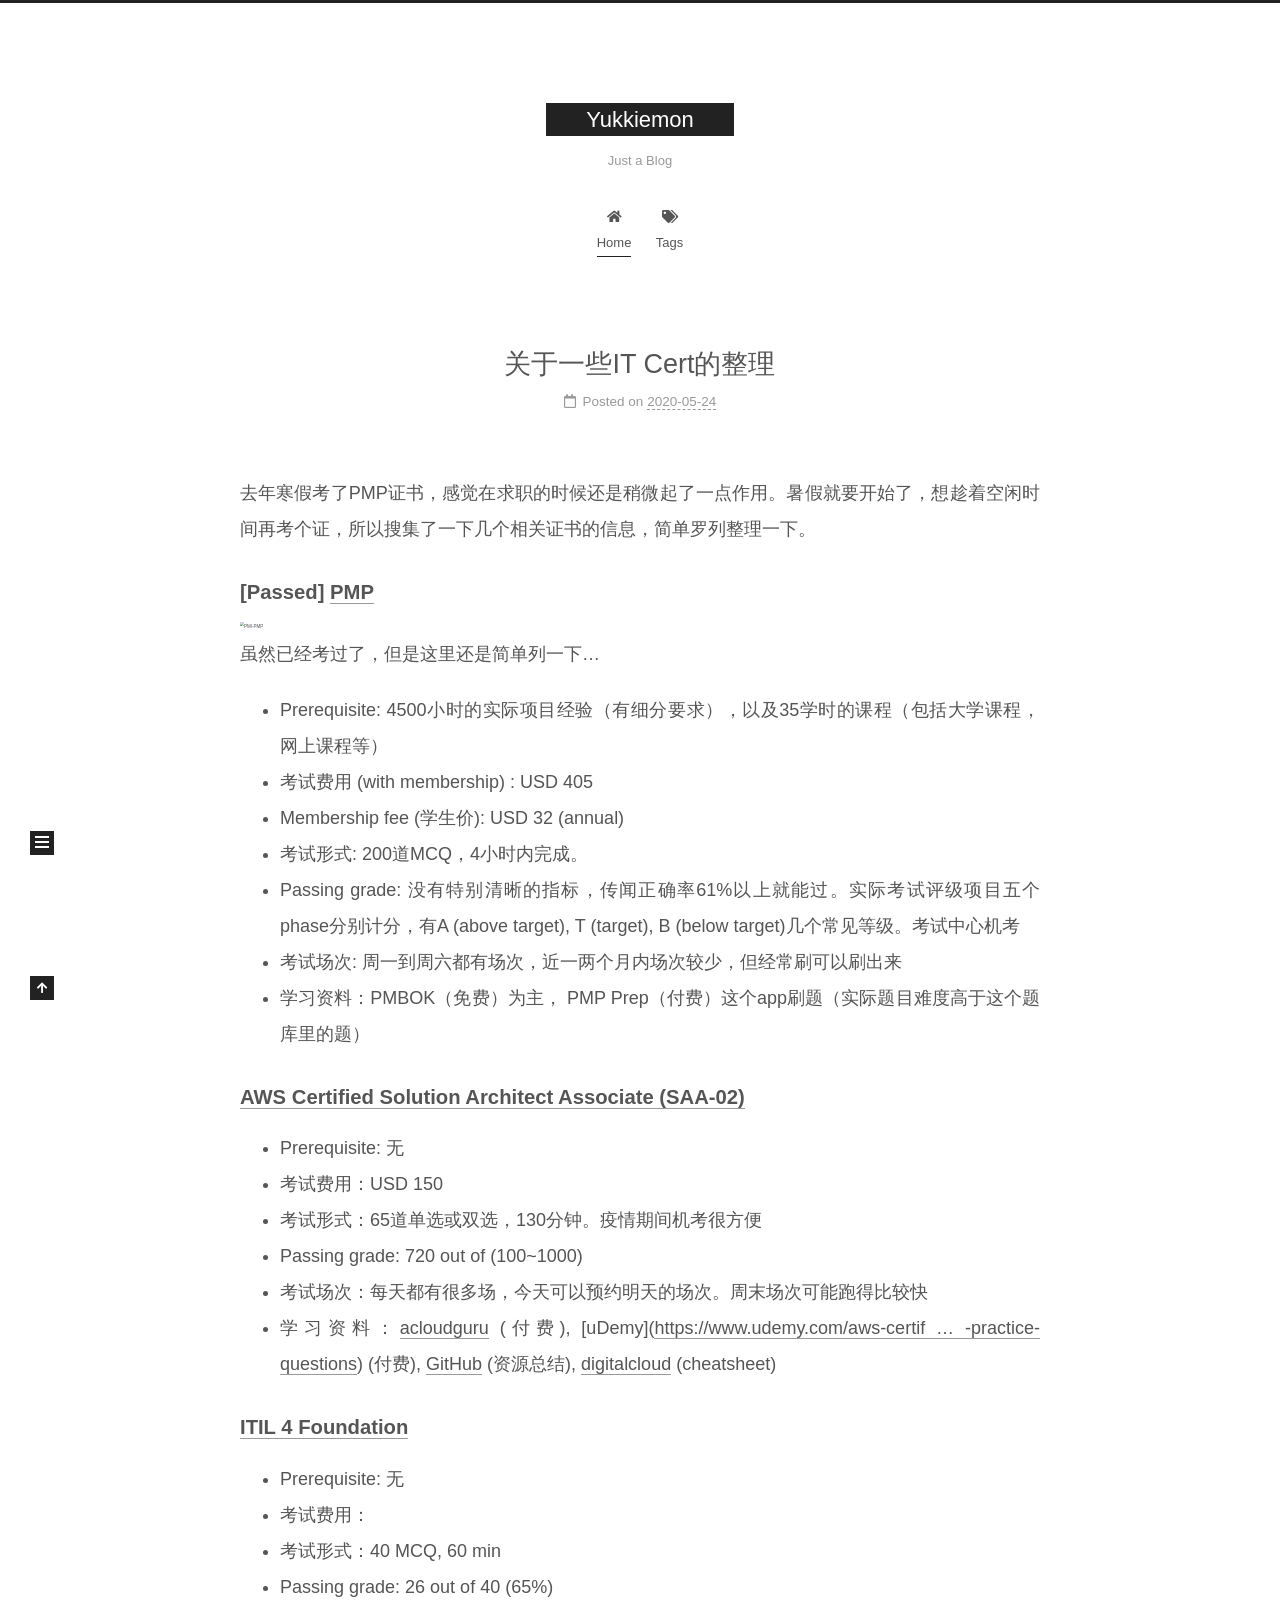
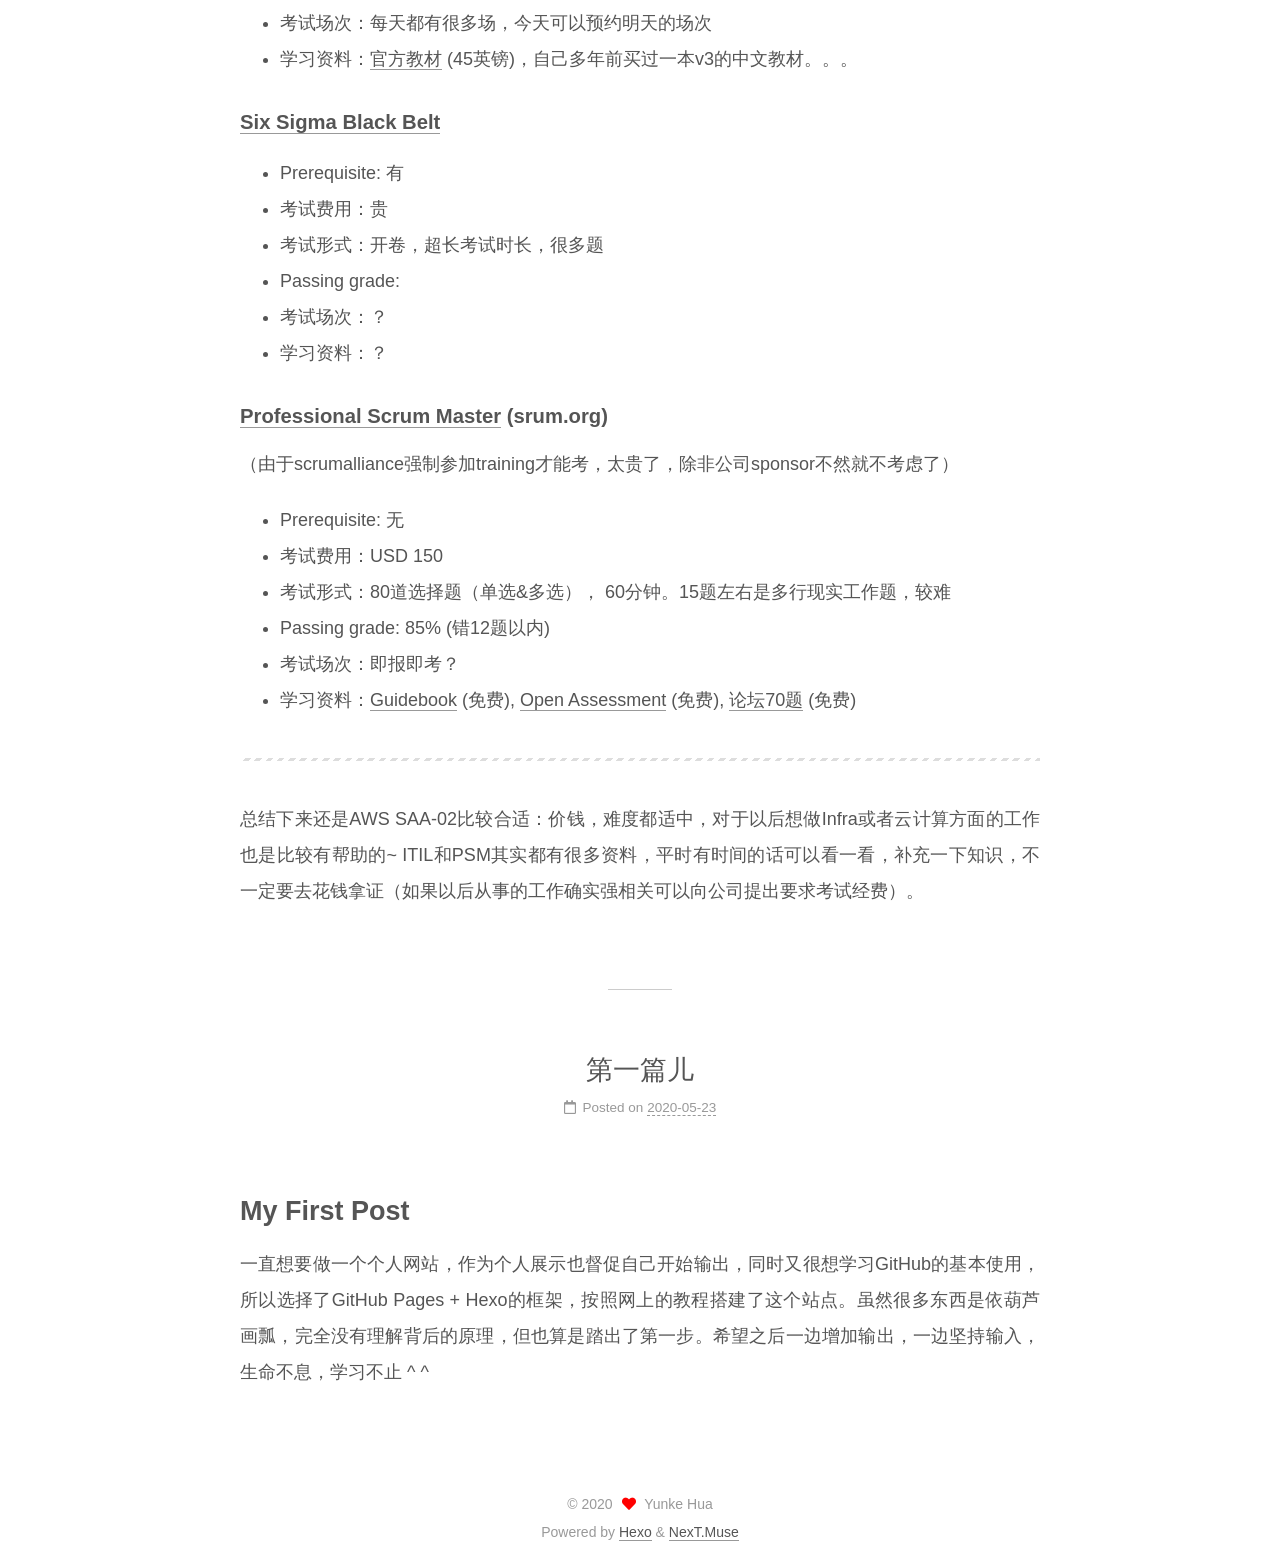
==== commit 3ff5689e: "Site updated: 2020-05-24 18:07:27" ====
--- a/index.html
+++ b/index.html
@@ -116,11 +116,6 @@
         <li class="menu-item menu-item-home">
 
     <a href="/" rel="section"><i class="fa fa-home fa-fw"></i>Home</a>
-
-  </li>
-        <li class="menu-item menu-item-about">
-
-    <a href="/about/" rel="section"><i class="fa fa-user fa-fw"></i>About</a>
 
   </li>
         <li class="menu-item menu-item-tags">
--- a/css/main.css
+++ b/css/main.css
@@ -1168,7 +1168,7 @@
 }
 .links-of-author a::before,
 .links-of-author span.exturl::before {
-  background: #ffff46;
+  background: #a6ffff;
   border-radius: 50%;
   content: ' ';
   display: inline-block;
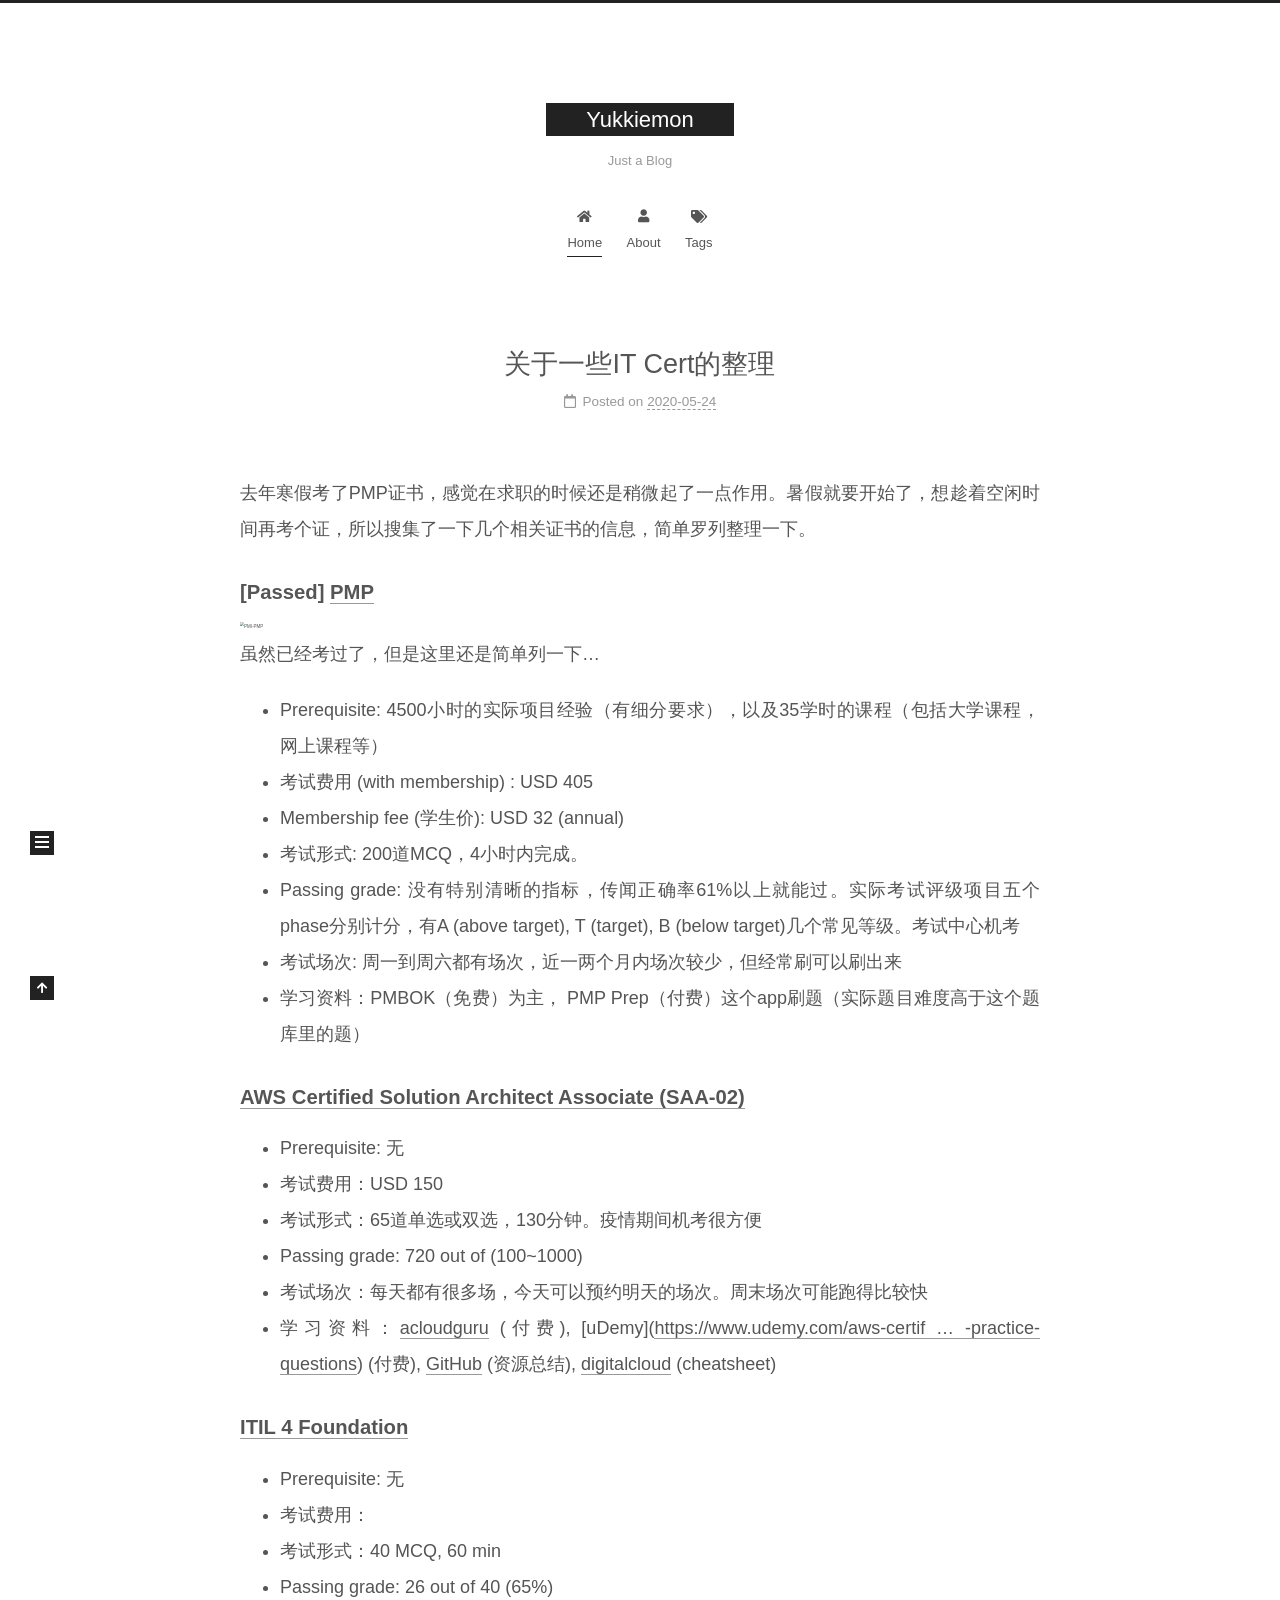
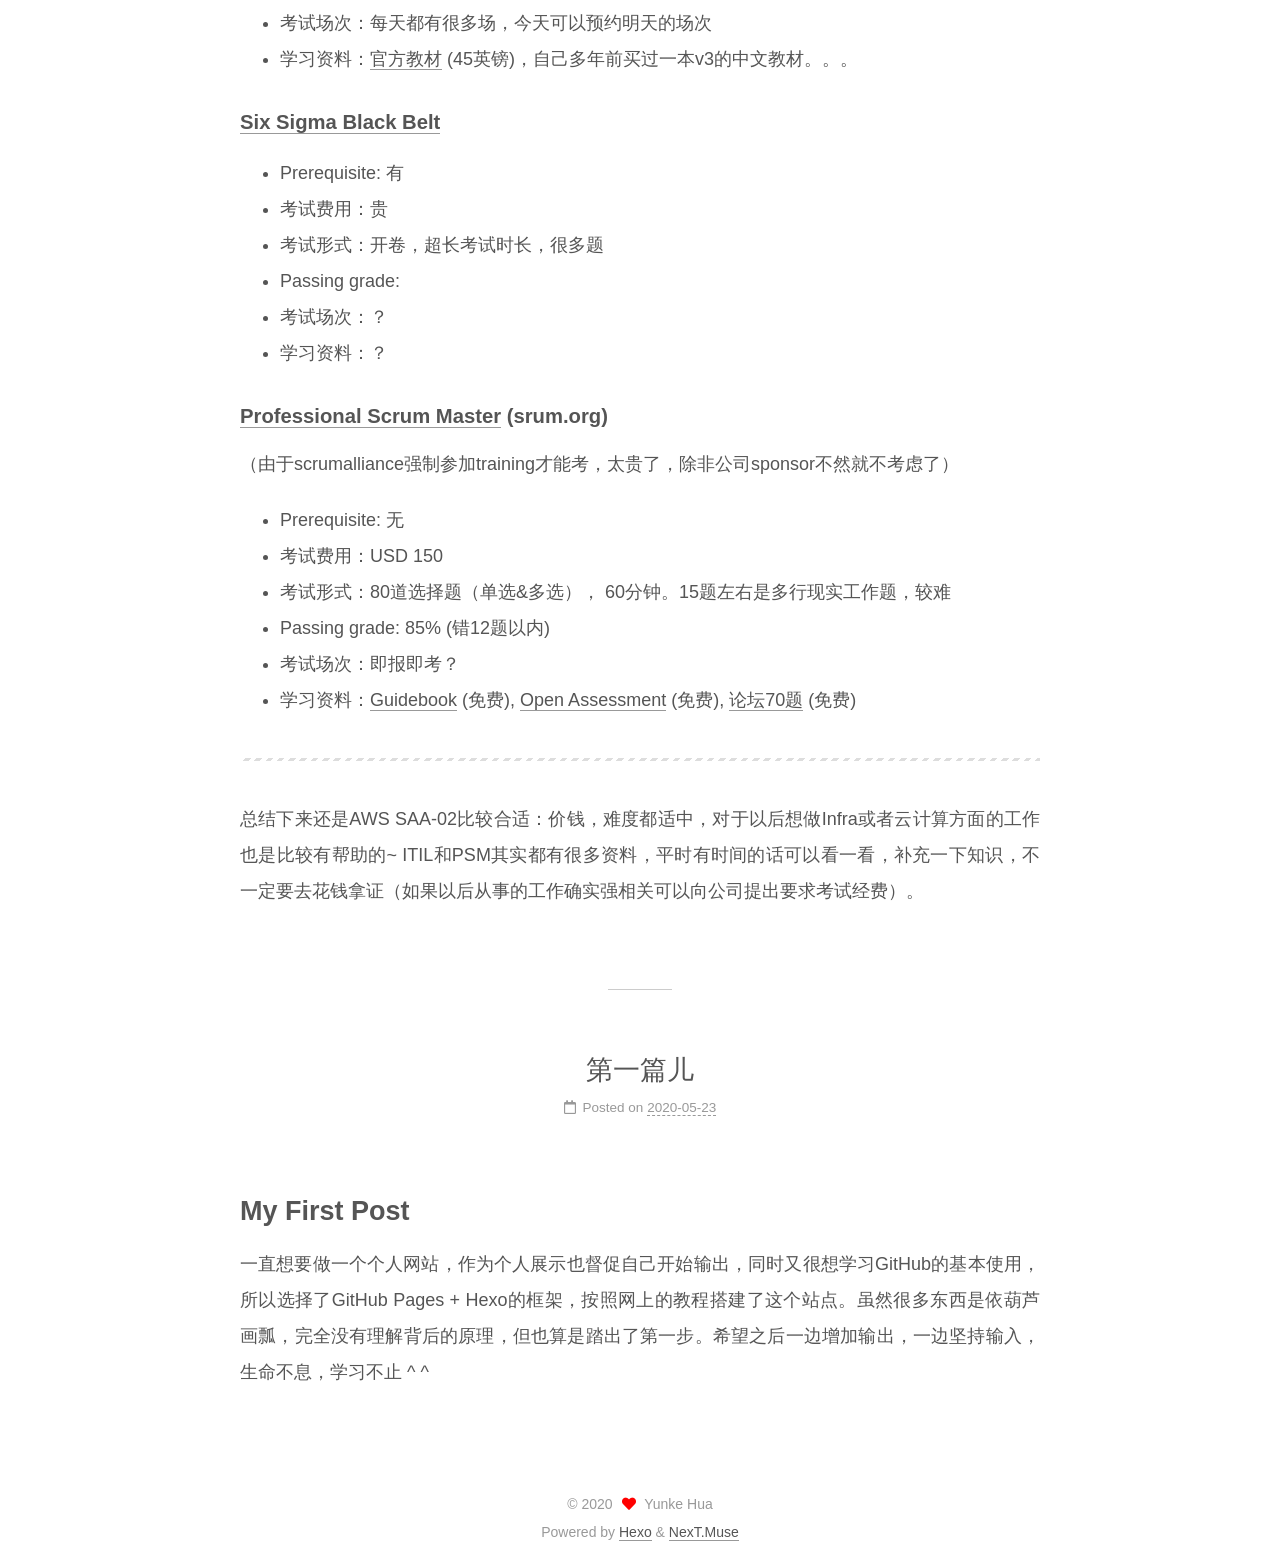
==== commit e97754ab: "Site updated: 2020-05-24 18:10:07" ====
--- a/index.html
+++ b/index.html
@@ -116,6 +116,11 @@
         <li class="menu-item menu-item-home">
 
     <a href="/" rel="section"><i class="fa fa-home fa-fw"></i>Home</a>
+
+  </li>
+        <li class="menu-item menu-item-about">
+
+    <a href="/about/" rel="section"><i class="fa fa-user fa-fw"></i>About</a>
 
   </li>
         <li class="menu-item menu-item-tags">
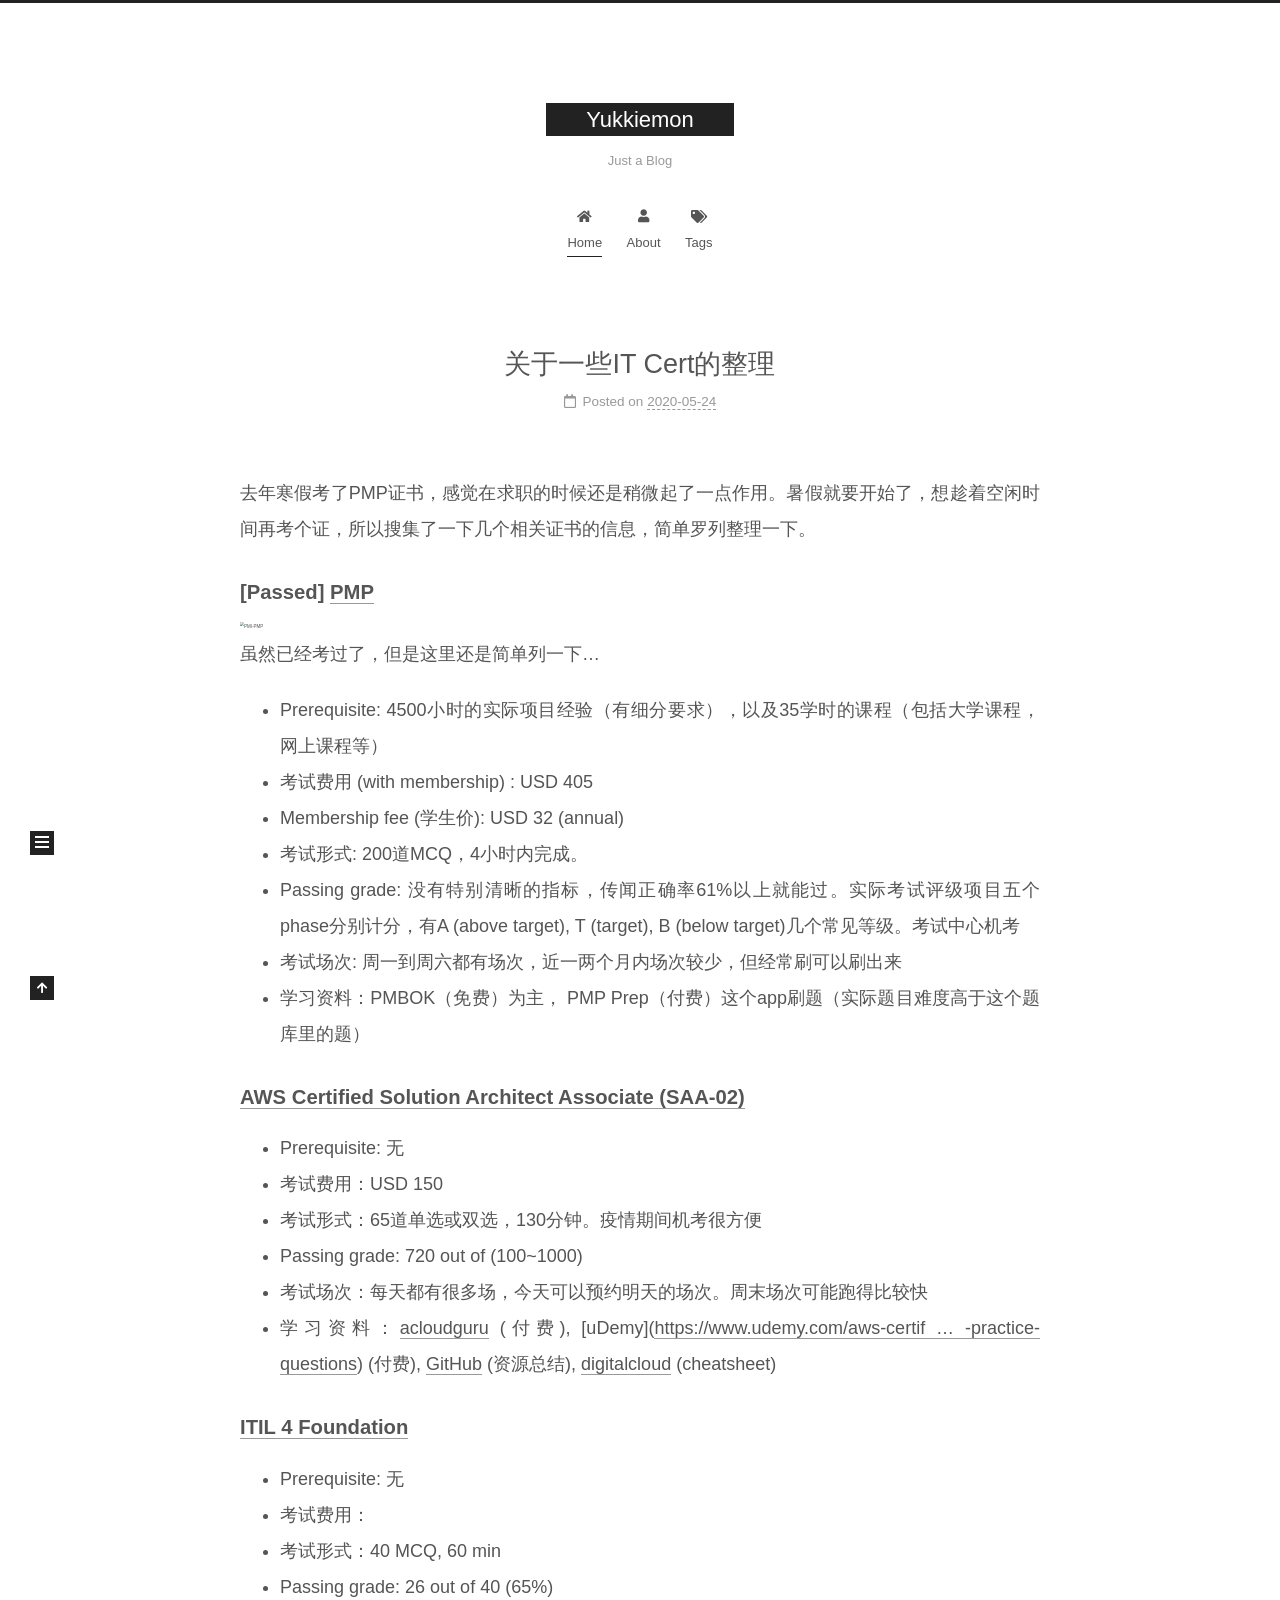
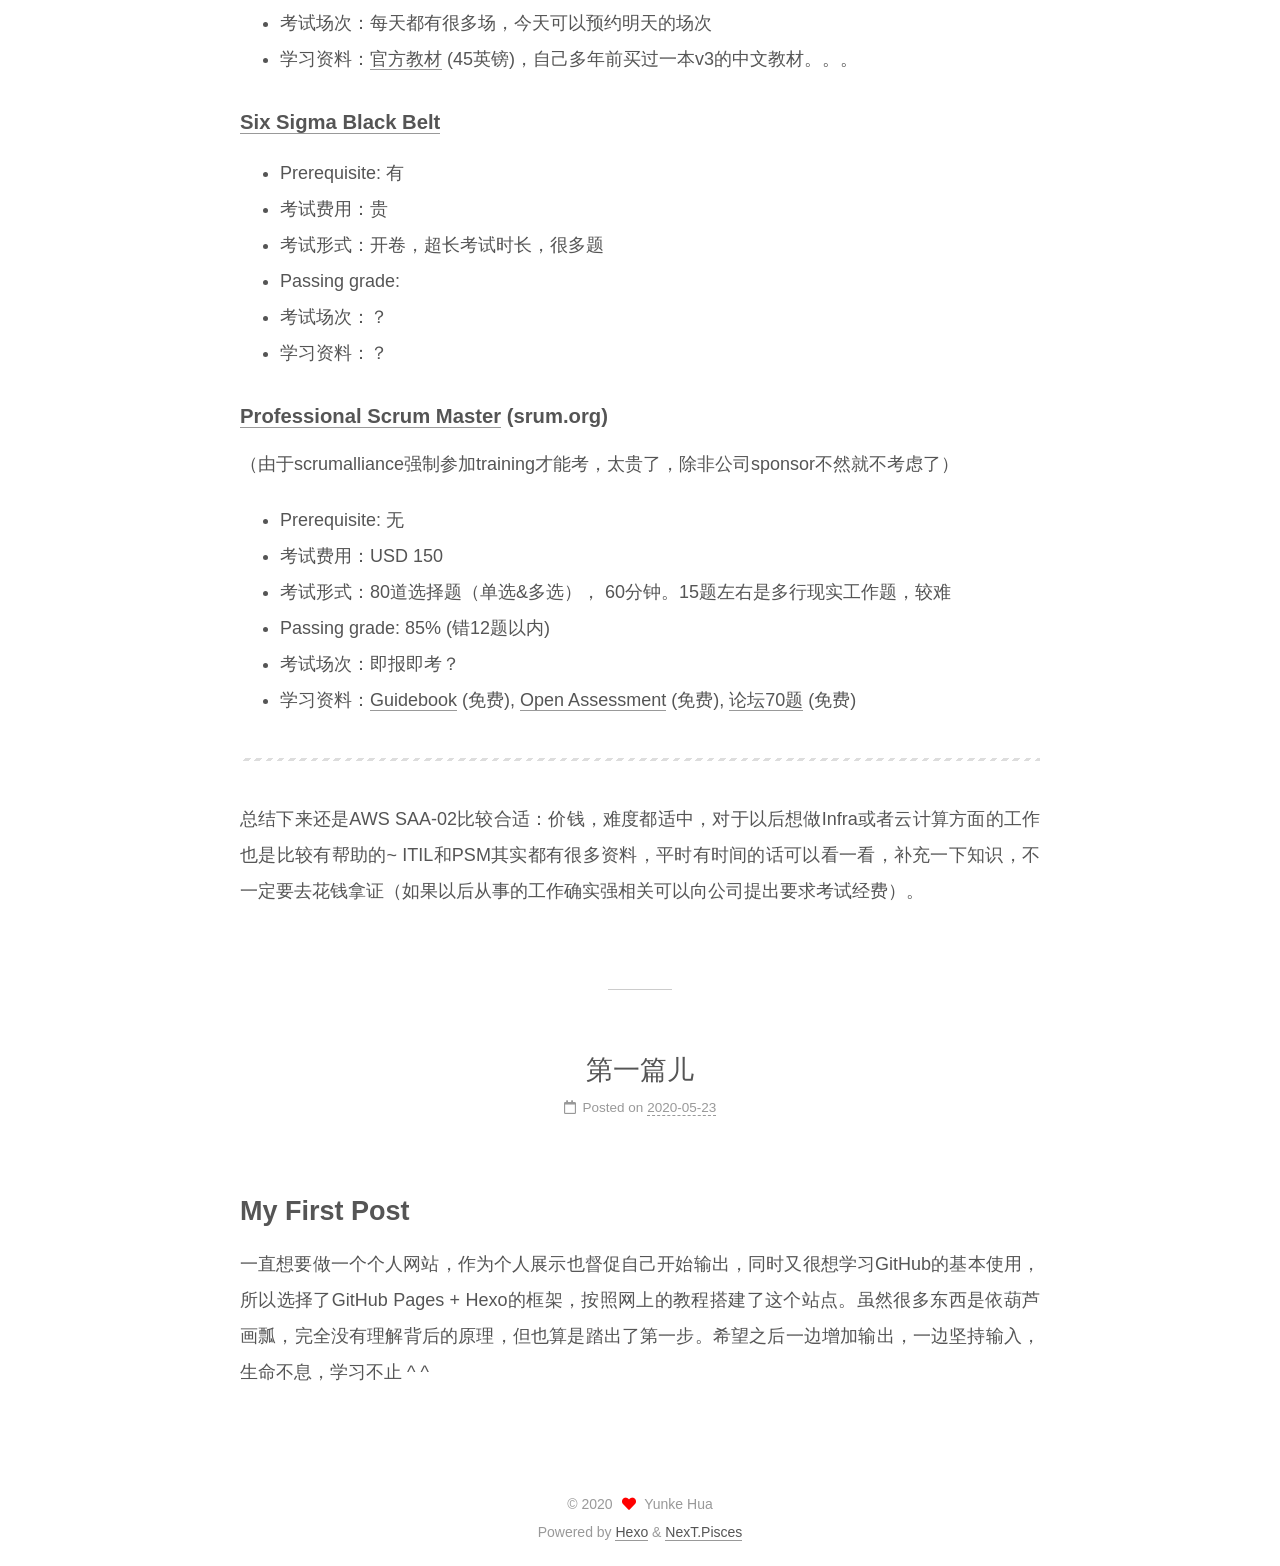
==== commit 27debf7b: "Site updated: 2020-05-24 18:32:44" ====
--- a/index.html
+++ b/index.html
@@ -17,7 +17,7 @@
 
 <script id="hexo-configurations">
     var NexT = window.NexT || {};
-    var CONFIG = {"hostname":"yukkiemon.github.io","root":"/","scheme":"Muse","version":"7.8.0","exturl":false,"sidebar":{"position":"left","display":"post","padding":18,"offset":12,"onmobile":false},"copycode":{"enable":false,"show_result":false,"style":null},"back2top":{"enable":true,"sidebar":false,"scrollpercent":false},"bookmark":{"enable":false,"color":"#222","save":"auto"},"fancybox":false,"mediumzoom":false,"lazyload":false,"pangu":false,"comments":{"style":"tabs","active":null,"storage":true,"lazyload":false,"nav":null},"algolia":{"hits":{"per_page":10},"labels":{"input_placeholder":"Search for Posts","hits_empty":"We didn't find any results for the search: ${query}","hits_stats":"${hits} results found in ${time} ms"}},"localsearch":{"enable":false,"trigger":"auto","top_n_per_article":1,"unescape":false,"preload":false},"motion":{"enable":true,"async":false,"transition":{"post_block":"fadeIn","post_header":"slideDownIn","post_body":"slideDownIn","coll_header":"slideLeftIn","sidebar":"slideUpIn"}}};
+    var CONFIG = {"hostname":"yukkiemon.github.io","root":"/","scheme":"Pisces","version":"7.8.0","exturl":false,"sidebar":{"position":"left","display":"post","padding":18,"offset":12,"onmobile":false},"copycode":{"enable":false,"show_result":false,"style":null},"back2top":{"enable":true,"sidebar":false,"scrollpercent":false},"bookmark":{"enable":false,"color":"#222","save":"auto"},"fancybox":false,"mediumzoom":false,"lazyload":false,"pangu":false,"comments":{"style":"tabs","active":null,"storage":true,"lazyload":false,"nav":null},"algolia":{"hits":{"per_page":10},"labels":{"input_placeholder":"Search for Posts","hits_empty":"We didn't find any results for the search: ${query}","hits_stats":"${hits} results found in ${time} ms"}},"localsearch":{"enable":false,"trigger":"auto","top_n_per_article":1,"unescape":false,"preload":false},"motion":{"enable":true,"async":false,"transition":{"post_block":"fadeIn","post_header":"slideDownIn","post_body":"slideDownIn","coll_header":"slideLeftIn","sidebar":"slideUpIn"}}};
   </script>
 
   <meta name="description" content="personal blog for yukkiemon">
@@ -158,7 +158,7 @@
     <link itemprop="mainEntityOfPage" href="https://yukkiemon.github.io/2020/05/24/%E5%85%B3%E4%BA%8E%E4%B8%80%E4%BA%9BIT-Cert%E7%9A%84%E6%95%B4%E7%90%86/">
 
     <span hidden itemprop="author" itemscope itemtype="http://schema.org/Person">
-      <meta itemprop="image" content="/images/avatar.gif">
+      <meta itemprop="image" content="/images/meow.JPG">
       <meta itemprop="name" content="Yunke Hua">
       <meta itemprop="description" content="personal blog for yukkiemon">
     </span>
@@ -264,7 +264,7 @@
     <link itemprop="mainEntityOfPage" href="https://yukkiemon.github.io/2020/05/23/%E7%AC%AC%E4%B8%80%E7%AF%87%E5%84%BF/">
 
     <span hidden itemprop="author" itemscope itemtype="http://schema.org/Person">
-      <meta itemprop="image" content="/images/avatar.gif">
+      <meta itemprop="image" content="/images/meow.JPG">
       <meta itemprop="name" content="Yunke Hua">
       <meta itemprop="description" content="personal blog for yukkiemon">
     </span>
@@ -374,6 +374,8 @@
 
       <div class="site-overview-wrap sidebar-panel">
         <div class="site-author motion-element" itemprop="author" itemscope itemtype="http://schema.org/Person">
+    <img class="site-author-image" itemprop="image" alt="Yunke Hua"
+      src="/images/meow.JPG">
   <p class="site-author-name" itemprop="name">Yunke Hua</p>
   <div class="site-description" itemprop="description">personal blog for yukkiemon</div>
 </div>
@@ -393,6 +395,14 @@
       </div>
   </nav>
 </div>
+  <div class="links-of-author motion-element">
+      <span class="links-of-author-item">
+        <a href="https://github.com/yukkiemon" title="GitHub → https:&#x2F;&#x2F;github.com&#x2F;yukkiemon" rel="noopener" target="_blank"><i class="fab fa-github fa-fw"></i>GitHub</a>
+      </span>
+      <span class="links-of-author-item">
+        <a href="https://instagram.com/yukkiemon" title="Instagram → https:&#x2F;&#x2F;instagram.com&#x2F;yukkiemon" rel="noopener" target="_blank"><i class="fab fa-instagram fa-fw"></i>Instagram</a>
+      </span>
+  </div>
 
 
 
@@ -421,7 +431,7 @@
   </span>
   <span class="author" itemprop="copyrightHolder">Yunke Hua</span>
 </div>
-  <div class="powered-by">Powered by <a href="https://hexo.io/" class="theme-link" rel="noopener" target="_blank">Hexo</a> & <a href="https://muse.theme-next.org/" class="theme-link" rel="noopener" target="_blank">NexT.Muse</a>
+  <div class="powered-by">Powered by <a href="https://hexo.io/" class="theme-link" rel="noopener" target="_blank">Hexo</a> & <a href="https://pisces.theme-next.org/" class="theme-link" rel="noopener" target="_blank">NexT.Pisces</a>
   </div>
 
         
@@ -447,7 +457,7 @@
 <script src="/js/motion.js"></script>
 
 
-<script src="/js/schemes/muse.js"></script>
+<script src="/js/schemes/pisces.js"></script>
 
 
 <script src="/js/next-boot.js"></script>
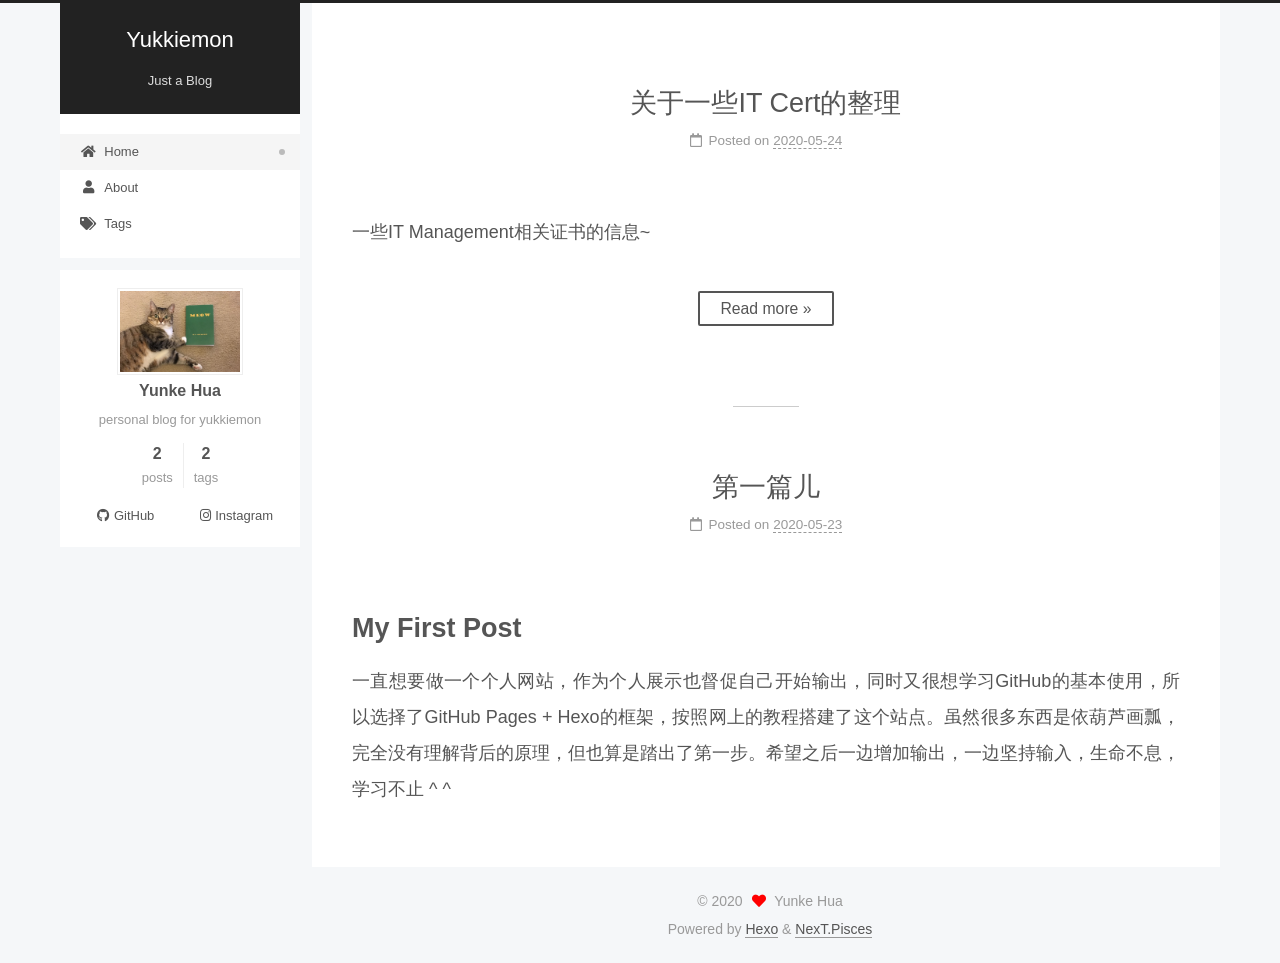
==== commit 3552e529: "Site updated: 2020-05-24 18:51:12" ====
--- a/index.html
+++ b/index.html
@@ -180,7 +180,7 @@
               <span class="post-meta-item-text">Posted on</span>
               
 
-              <time title="Created: 2020-05-24 11:49:08 / Modified: 15:17:11" itemprop="dateCreated datePublished" datetime="2020-05-24T11:49:08-04:00">2020-05-24</time>
+              <time title="Created: 2020-05-24 11:49:08 / Modified: 18:50:48" itemprop="dateCreated datePublished" datetime="2020-05-24T11:49:08-04:00">2020-05-24</time>
             </span>
 
           
@@ -194,55 +194,15 @@
     <div class="post-body" itemprop="articleBody">
 
       
-          <p>去年寒假考了PMP证书，感觉在求职的时候还是稍微起了一点作用。暑假就要开始了，想趁着空闲时间再考个证，所以搜集了一下几个相关证书的信息，简单罗列整理一下。</p>
-<h4 id="Passed-PMP"><a href="#Passed-PMP" class="headerlink" title="[Passed] PMP"></a>[Passed] <a href="https://www.pmi.org/certifications/types/project-management-pmp" target="_blank" rel="noopener">PMP</a></h4><img src="/.io//pmp-logo.png" alt="PMI-PMP" style="zoom:25%;">
-
-<p>虽然已经考过了，但是这里还是简单列一下…</p>
-<ul>
-<li>Prerequisite: 4500小时的实际项目经验（有细分要求），以及35学时的课程（包括大学课程，网上课程等）</li>
-<li>考试费用 (with membership) : USD 405</li>
-<li>Membership fee (学生价): USD 32 (annual)</li>
-<li>考试形式: 200道MCQ，4小时内完成。</li>
-<li>Passing grade: 没有特别清晰的指标，传闻正确率61%以上就能过。实际考试评级项目五个 phase分别计分，有A (above target), T (target), B (below target)几个常见等级。考试中心机考</li>
-<li>考试场次: 周一到周六都有场次，近一两个月内场次较少，但经常刷可以刷出来</li>
-<li>学习资料：PMBOK（免费）为主， PMP Prep（付费）这个app刷题（实际题目难度高于这个题库里的题）</li>
-</ul>
-<h4 id="AWS-Certified-Solution-Architect-Associate-SAA-02"><a href="#AWS-Certified-Solution-Architect-Associate-SAA-02" class="headerlink" title="AWS Certified Solution Architect Associate (SAA-02)"></a><a href="https://www.certmetrics.com/amazon/" target="_blank" rel="noopener">AWS Certified Solution Architect Associate (SAA-02)</a></h4><ul>
-<li>Prerequisite: 无</li>
-<li>考试费用：USD 150</li>
-<li>考试形式：65道单选或双选，130分钟。疫情期间机考很方便</li>
-<li>Passing grade: 720 out of (100~1000)</li>
-<li>考试场次：每天都有很多场，今天可以预约明天的场次。周末场次可能跑得比较快</li>
-<li>学习资料：<a href="https://acloud.guru/learn/aws-certified-solutions-architect-associate?_ga=2.193021486.244120126.1589831038-1838960022.1589831038" target="_blank" rel="noopener">acloudguru</a> (付费), [uDemy](<a href="https://link.1point3acres.com/?url=https%3A%2F%2Fwww.udemy.com%2Faws-certified-solutions-architect-2018-practice-questions" target="_blank" rel="noopener">https://www.udemy.com/aws-certif … -practice-questions</a>) (付费), <a href="https://gist.github.com/leonardofed/bbf6459ad154ad5215d354f3825435dc" target="_blank" rel="noopener">GitHub</a> (资源总结), <a href="https://digitalcloud.training/certification-training/aws-solutions-architect-associate/" target="_blank" rel="noopener">digitalcloud</a> (cheatsheet)  </li>
-</ul>
-<h4 id="ITIL-4-Foundation"><a href="#ITIL-4-Foundation" class="headerlink" title="ITIL 4 Foundation"></a><a href="https://www.axelos.com/certifications/itil-certifications" target="_blank" rel="noopener">ITIL 4 Foundation</a></h4><ul>
-<li>Prerequisite: 无</li>
-<li>考试费用：</li>
-<li>考试形式：40 MCQ, 60 min</li>
-<li>Passing grade: 26 out of 40 (65%)</li>
-<li>考试场次：每天都有很多场，今天可以预约明天的场次</li>
-<li>学习资料：<a href="https://www.axelos.com/store/book/itil-foundation-itil-4-edition" target="_blank" rel="noopener">官方教材</a> (45英镑)，自己多年前买过一本v3的中文教材。。。</li>
-</ul>
-<h4 id="Six-Sigma-Black-Belt"><a href="#Six-Sigma-Black-Belt" class="headerlink" title="Six Sigma Black Belt"></a><a href="https://asq.org/cert/six-sigma-black-belt" target="_blank" rel="noopener">Six Sigma Black Belt</a></h4><ul>
-<li>Prerequisite: 有</li>
-<li>考试费用：贵</li>
-<li>考试形式：开卷，超长考试时长，很多题</li>
-<li>Passing grade:</li>
-<li>考试场次：？</li>
-<li>学习资料：？</li>
-</ul>
-<h4 id="Professional-Scrum-Master-srum-org"><a href="#Professional-Scrum-Master-srum-org" class="headerlink" title="Professional Scrum Master (srum.org)"></a><a href="https://www.scrum.org/" target="_blank" rel="noopener">Professional Scrum Master</a> (srum.org)</h4><p>（由于scrumalliance强制参加training才能考，太贵了，除非公司sponsor不然就不考虑了）</p>
-<ul>
-<li>Prerequisite: 无</li>
-<li>考试费用：USD 150</li>
-<li>考试形式：80道选择题（单选&amp;多选）， 60分钟。15题左右是多行现实工作题，较难</li>
-<li>Passing grade: 85% (错12题以内)</li>
-<li>考试场次：即报即考？</li>
-<li>学习资料：<a href="https://www.scrum.org/resources/scrum-guide" target="_blank" rel="noopener">Guidebook</a> (免费), <a href="https://www.scrum.org/open-assessments" target="_blank" rel="noopener">Open Assessment</a> (免费), <a href="https://mlapshin.com/index.php/blog/scrum-questions/comment-page-2/" target="_blank" rel="noopener">论坛70题</a> (免费)</li>
-</ul>
-<hr>
-<p>总结下来还是AWS SAA-02比较合适：价钱，难度都适中，对于以后想做Infra或者云计算方面的工作也是比较有帮助的~ ITIL和PSM其实都有很多资料，平时有时间的话可以看一看，补充一下知识，不一定要去花钱拿证（如果以后从事的工作确实强相关可以向公司提出要求考试经费）。</p>
-
+          <p>一些IT Management相关证书的信息~</p>
+          <!--noindex-->
+            <div class="post-button">
+              <a class="btn" href="/2020/05/24/%E5%85%B3%E4%BA%8E%E4%B8%80%E4%BA%9BIT-Cert%E7%9A%84%E6%95%B4%E7%90%86/">
+                Read more &raquo;
+              </a>
+            </div>
+          <!--/noindex-->
+        
       
     </div>
 
@@ -390,7 +350,7 @@
       <div class="site-state-item site-state-tags">
             <a href="/tags/">
           
-        <span class="site-state-item-count">1</span>
+        <span class="site-state-item-count">2</span>
         <span class="site-state-item-name">tags</span></a>
       </div>
   </nav>
--- a/css/main.css
+++ b/css/main.css
@@ -1,5 +1,5 @@
 :root {
-  --body-bg-color: #fff;
+  --body-bg-color: #f5f7f9;
   --content-bg-color: #fff;
   --card-bg-color: #f5f5f5;
   --text-color: #555;
@@ -11,11 +11,11 @@
   --table-row-odd-bg-color: #f9f9f9;
   --table-row-hover-bg-color: #f5f5f5;
   --menu-item-bg-color: #f5f5f5;
-  --btn-default-bg: #222;
-  --btn-default-color: #fff;
-  --btn-default-border-color: #222;
-  --btn-default-hover-bg: #fff;
-  --btn-default-hover-color: #222;
+  --btn-default-bg: #fff;
+  --btn-default-color: #555;
+  --btn-default-border-color: #555;
+  --btn-default-hover-bg: #222;
+  --btn-default-hover-color: #fff;
   --btn-default-hover-border-color: #222;
 }
 html {
@@ -314,7 +314,7 @@
 .btn {
   background: var(--btn-default-bg);
   border: 2px solid var(--btn-default-border-color);
-  border-radius: 0;
+  border-radius: 2px;
   color: var(--btn-default-color);
   display: inline-block;
   font-size: 0.875em;
@@ -921,16 +921,16 @@
 }
 .main-inner {
   margin: 0 auto;
-  width: 700px;
+  width: calc(100% - 20px);
 }
 @media (min-width: 1200px) {
   .main-inner {
-    width: 800px;
+    width: 1160px;
   }
 }
 @media (min-width: 1600px) {
   .main-inner {
-    width: 900px;
+    width: 73%;
   }
 }
 @media (max-width: 767px) {
@@ -943,16 +943,16 @@
 }
 .header-inner {
   margin: 0 auto;
-  width: 700px;
+  width: calc(100% - 20px);
 }
 @media (min-width: 1200px) {
   .header-inner {
-    width: 800px;
+    width: 1160px;
   }
 }
 @media (min-width: 1600px) {
   .header-inner {
-    width: 900px;
+    width: 73%;
   }
 }
 .site-brand-container {
@@ -991,7 +991,7 @@
   margin: 0;
 }
 .site-subtitle {
-  color: #999;
+  color: #ddd;
   font-size: 0.8125em;
   margin: 10px 0;
 }
@@ -1136,22 +1136,22 @@
   display: inline-block;
 }
 .site-author-image {
-  border: 2px solid #333;
+  border: 1px solid #eee;
   display: block;
   margin: 0 auto;
-  max-width: 96px;
+  max-width: 120px;
   padding: 2px;
 }
 .site-author-name {
-  color: #f5f5f5;
-  font-weight: normal;
-  margin: 5px 0 0;
+  color: var(--text-color);
+  font-weight: 600;
+  margin: 0;
   text-align: center;
 }
 .site-description {
   color: #999;
-  font-size: 1em;
-  margin-top: 5px;
+  font-size: 0.8125em;
+  margin-top: 0;
   text-align: center;
 }
 .links-of-author {
@@ -1168,7 +1168,7 @@
 }
 .links-of-author a::before,
 .links-of-author span.exturl::before {
-  background: #a6ffff;
+  background: #ffff50;
   border-radius: 50%;
   content: ' ';
   display: inline-block;
@@ -1246,7 +1246,7 @@
 }
 .sidebar-nav li {
   border-bottom: 1px solid transparent;
-  color: #666;
+  color: var(--text-color);
   cursor: pointer;
   display: inline-block;
   font-size: 0.875em;
@@ -1255,14 +1255,14 @@
   margin-left: 10px;
 }
 .sidebar-nav li:hover {
-  color: #f5f5f5;
+  color: #fc6423;
 }
 .sidebar-nav .sidebar-nav-active {
-  border-bottom-color: #87daff;
-  color: #87daff;
+  border-bottom-color: #fc6423;
+  color: #fc6423;
 }
 .sidebar-nav .sidebar-nav-active:hover {
-  color: #87daff;
+  color: #fc6423;
 }
 .sidebar-panel {
   display: none;
@@ -1291,7 +1291,7 @@
   }
 }
 .sidebar-toggle:hover .toggle-line {
-  background: #87daff;
+  background: #fc6423;
 }
 .post-toc {
   font-size: 0.875em;
@@ -1330,14 +1330,14 @@
   display: block;
 }
 .post-toc .nav .active > a {
-  border-bottom-color: #87daff;
-  color: #87daff;
+  border-bottom-color: #fc6423;
+  color: #fc6423;
 }
 .post-toc .nav .active-current > a {
-  color: #87daff;
+  color: #fc6423;
 }
 .post-toc .nav .active-current > a:hover {
-  color: #87daff;
+  color: #fc6423;
 }
 .site-state {
   display: flex;
@@ -1352,20 +1352,20 @@
   padding: 0 15px;
 }
 .site-state-item:not(:first-child) {
-  border-left: 1px solid #333;
+  border-left: 1px solid #eee;
 }
 .site-state-item a {
   border-bottom: none;
 }
 .site-state-item-count {
   display: block;
-  font-size: 1.25em;
+  font-size: 1em;
   font-weight: 600;
   text-align: center;
 }
 .site-state-item-name {
-  color: inherit;
-  font-size: 0.875em;
+  color: #999;
+  font-size: 0.8125em;
 }
 .footer {
   color: #999;
@@ -1382,16 +1382,16 @@
   box-sizing: border-box;
   margin: 0 auto;
   text-align: center;
-  width: 700px;
+  width: calc(100% - 20px);
 }
 @media (min-width: 1200px) {
   .footer-inner {
-    width: 800px;
+    width: 1160px;
   }
 }
 @media (min-width: 1600px) {
   .footer-inner {
-    width: 900px;
+    width: 73%;
   }
 }
 .languages {
@@ -1489,7 +1489,7 @@
   color: #fff;
   cursor: pointer;
   left: 30px;
-  opacity: 1;
+  opacity: 0.6;
   padding: 0 6px;
   position: fixed;
   transition-property: bottom;
@@ -1500,10 +1500,10 @@
   display: none;
 }
 .back-to-top:hover {
-  color: #87daff;
+  color: #fc6423;
 }
 .back-to-top.back-to-top-on {
-  bottom: 19px;
+  bottom: 30px;
 }
 @media (max-width: 991px) {
   .back-to-top {
@@ -2141,151 +2141,301 @@
 .tag-cloud a:hover {
   color: var(--link-hover-color) !important;
 }
-@media (max-width: 767px) {
-  .header-inner,
-  .main-inner,
+.header {
+  margin: 0 auto;
+  position: relative;
+  width: calc(100% - 20px);
+}
+@media (min-width: 1200px) {
+  .header {
+    width: 1160px;
+  }
+}
+@media (min-width: 1600px) {
+  .header {
+    width: 73%;
+  }
+}
+@media (max-width: 991px) {
+  .header {
+    width: auto;
+  }
+}
+.header-inner {
+  background: var(--content-bg-color);
+  border-radius: initial;
+  box-shadow: initial;
+  overflow: hidden;
+  padding: 0;
+  position: absolute;
+  top: 0;
+  width: 240px;
+}
+@media (min-width: 1200px) {
+  .header-inner {
+    width: 240px;
+  }
+}
+@media (max-width: 991px) {
+  .header-inner {
+    border-radius: initial;
+    position: relative;
+    width: auto;
+  }
+}
+.main-inner {
+  align-items: flex-start;
+  display: flex;
+  justify-content: space-between;
+  flex-direction: row-reverse;
+}
+@media (max-width: 991px) {
+  .main-inner {
+    width: auto;
+  }
+}
+.content-wrap {
+  background: var(--content-bg-color);
+  border-radius: initial;
+  box-shadow: initial;
+  box-sizing: border-box;
+  padding: 40px;
+  width: calc(100% - 252px);
+}
+@media (max-width: 991px) {
+  .content-wrap {
+    border-radius: initial;
+    padding: 20px;
+    width: 100%;
+  }
+}
+.footer-inner {
+  padding-left: 260px;
+}
+.back-to-top {
+  left: auto;
+  right: 30px;
+}
+@media (max-width: 991px) {
+  .back-to-top {
+    right: 20px;
+  }
+}
+@media (max-width: 991px) {
   .footer-inner {
+    padding-left: 0;
+    padding-right: 0;
     width: auto;
   }
 }
-.header-inner {
-  padding-top: 100px;
-}
-@media (max-width: 767px) {
-  .header-inner {
-    padding-top: 50px;
-  }
-}
-.main-inner {
-  padding-bottom: 60px;
-}
-.content {
-  padding-top: 70px;
-}
-@media (max-width: 767px) {
-  .content {
-    padding-top: 35px;
-  }
-}
-embed {
+.site-brand-container {
+  background: #222;
+}
+@media (max-width: 991px) {
+  .site-brand-container {
+    box-shadow: 0 0 16px rgba(0,0,0,0.5);
+  }
+}
+.site-meta {
+  padding: 20px 0;
+}
+.brand {
+  padding: 0;
+}
+.site-subtitle {
+  margin: 10px 10px 0;
+}
+.custom-logo-image {
+  margin-top: 20px;
+}
+@media (max-width: 991px) {
+  .custom-logo-image {
+    display: none;
+  }
+}
+@media (min-width: 768px) and (max-width: 991px) {
+  .site-nav-toggle,
+  .site-nav-right {
+    display: flex;
+    flex-direction: column;
+    justify-content: center;
+  }
+}
+.site-nav-toggle .toggle,
+.site-nav-right .toggle {
+  color: #fff;
+}
+.site-nav-toggle .toggle .toggle-line,
+.site-nav-right .toggle .toggle-line {
+  background: #fff;
+}
+@media (min-width: 768px) and (max-width: 991px) {
+  .site-nav {
+    display: none;
+  }
+}
+.menu .menu-item {
   display: block;
-  margin: 0 auto 25px auto;
-}
-.custom-logo .site-meta-headline {
-  text-align: center;
-}
-.custom-logo .site-title {
-  color: #222;
-  margin: 10px auto 0;
-}
-.custom-logo .site-title a {
-  border: 0;
-}
-.custom-logo-image {
-  background: #fff;
-  margin: 0 auto;
-  max-width: 150px;
-  padding: 5px;
-}
-.brand {
-  background: var(--btn-default-bg);
-}
-@media (max-width: 767px) {
-  .site-nav {
-    border-bottom: 1px solid #ddd;
-    border-top: 1px solid #ddd;
-    left: 0;
-    margin: 0;
-    padding: 0;
-    width: 100%;
-  }
-}
-@media (max-width: 767px) {
-  .menu {
-    text-align: left;
-  }
-}
-.menu-item-active a,
-.menu .menu-item a:hover,
-.menu .menu-item span.exturl:hover {
-  background: transparent;
-  border-bottom: 1px solid var(--link-hover-color) !important;
-}
-@media (max-width: 767px) {
-  .menu-item-active a,
-  .menu .menu-item a:hover,
-  .menu .menu-item span.exturl:hover {
-    border-bottom: 1px dotted #ddd !important;
-  }
-}
-@media (max-width: 767px) {
-  .menu .menu-item {
-    margin: 0 10px;
-  }
+  margin: 0;
 }
 .menu .menu-item a,
 .menu .menu-item span.exturl {
-  border-bottom: 1px solid transparent;
-}
-@media (max-width: 767px) {
-  .menu .menu-item a,
-  .menu .menu-item span.exturl {
-    padding: 5px 10px;
-  }
-}
-@media (min-width: 768px) {
-  .menu .menu-item .fa,
-  .menu .menu-item .fab,
-  .menu .menu-item .far,
-  .menu .menu-item .fas {
-    display: block;
-    line-height: 2;
-    margin-right: 0;
-    width: 100%;
+  padding: 5px 20px;
+  position: relative;
+  text-align: left;
+  transition-property: background-color;
+}
+@media (max-width: 991px) {
+  .menu .menu-item.menu-item-search {
+    display: none;
   }
 }
 .menu .menu-item .badge {
-  background: #eee;
-  padding: 1px 4px;
+  background: #ccc;
+  border-radius: 10px;
+  color: #fff;
+  float: right;
+  padding: 2px 5px;
+  text-shadow: 1px 1px 0 rgba(0,0,0,0.1);
+  vertical-align: middle;
+}
+.main-menu .menu-item-active a::after {
+  background: #bbb;
+  border-radius: 50%;
+  content: ' ';
+  height: 6px;
+  margin-top: -3px;
+  position: absolute;
+  right: 15px;
+  top: 50%;
+  width: 6px;
 }
 .sub-menu {
-  margin: 10px 0;
+  background: var(--content-bg-color);
+  border-bottom: 1px solid #ddd;
+  margin: 0;
+  padding: 6px 0;
 }
 .sub-menu .menu-item {
   display: inline-block;
 }
+.sub-menu .menu-item a,
+.sub-menu .menu-item span.exturl {
+  background: transparent;
+  margin: 5px 10px;
+  padding: initial;
+}
+.sub-menu .menu-item a:hover,
+.sub-menu .menu-item span.exturl:hover {
+  background: transparent;
+  color: #fc6423;
+}
+.sub-menu .menu-item-active a {
+  border-bottom-color: #fc6423;
+  color: #fc6423;
+}
+.sub-menu .menu-item-active a:hover {
+  border-bottom-color: #fc6423;
+}
 .sidebar {
-  left: -320px;
-}
-.sidebar.sidebar-active {
-  left: 0;
-}
-.sidebar {
-  width: 320px;
-  z-index: 1200;
-  transition-delay: 0s;
-  transition-duration: 0.2s;
-  transition-timing-function: ease-out;
-}
-.sidebar a,
-.sidebar span.exturl {
-  border-bottom-color: #555;
-  color: #999;
-}
-.sidebar a:hover,
-.sidebar span.exturl:hover {
-  border-bottom-color: #eee;
-  color: #eee;
-}
-.links-of-blogroll-item {
-  padding: 2px 10px;
-}
-.links-of-blogroll-item a,
-.links-of-blogroll-item span.exturl {
+  background: var(--body-bg-color);
+  box-shadow: none;
+  margin-top: 100%;
+  position: static;
+  width: 240px;
+}
+@media (max-width: 991px) {
+  .sidebar {
+    display: none;
+  }
+}
+.sidebar-toggle {
+  display: none;
+}
+.sidebar-inner {
+  background: var(--content-bg-color);
+  border-radius: initial;
+  box-shadow: initial;
+  box-sizing: border-box;
+  color: var(--text-color);
+  width: 240px;
+  opacity: 0;
+}
+.sidebar-inner.affix {
+  position: fixed;
+  top: 12px;
+}
+.sidebar-inner.affix-bottom {
+  position: absolute;
+}
+.site-state-item {
+  padding: 0 10px;
+}
+.sidebar-button {
+  border-bottom: 1px dotted #ccc;
+  border-top: 1px dotted #ccc;
+  margin-top: 10px;
+  text-align: center;
+}
+.sidebar-button a {
+  border: 0;
+  color: #fc6423;
+  display: block;
+}
+.sidebar-button a:hover {
+  background: none;
+  border: 0;
+  color: #e34603;
+}
+.sidebar-button a:hover .fa,
+.sidebar-button a:hover .fab,
+.sidebar-button a:hover .far,
+.sidebar-button a:hover .fas {
+  color: #e34603;
+}
+.links-of-author {
+  display: flex;
+  flex-wrap: wrap;
+  margin-top: 10px;
+  justify-content: center;
+}
+.links-of-author-item {
+  margin: 5px 0 0;
+  width: 50%;
+}
+.links-of-author-item a,
+.links-of-author-item span.exturl {
   box-sizing: border-box;
   display: inline-block;
-  max-width: 280px;
+  margin-bottom: 0;
+  margin-right: 0;
+  max-width: 216px;
   overflow: hidden;
+  padding: 0 5px;
   text-overflow: ellipsis;
   white-space: nowrap;
 }
+.links-of-author-item a,
+.links-of-author-item span.exturl {
+  border-bottom: none;
+  display: block;
+  text-decoration: none;
+}
+.links-of-author-item a::before,
+.links-of-author-item span.exturl::before {
+  display: none;
+}
+.links-of-author-item a:hover,
+.links-of-author-item span.exturl:hover {
+  background: var(--body-bg-color);
+  border-radius: 4px;
+}
+.links-of-author-item .fa,
+.links-of-author-item .fab,
+.links-of-author-item .far,
+.links-of-author-item .fas {
+  margin-right: 2px;
+}
+.links-of-blogroll-item {
+  padding: 0;
+}
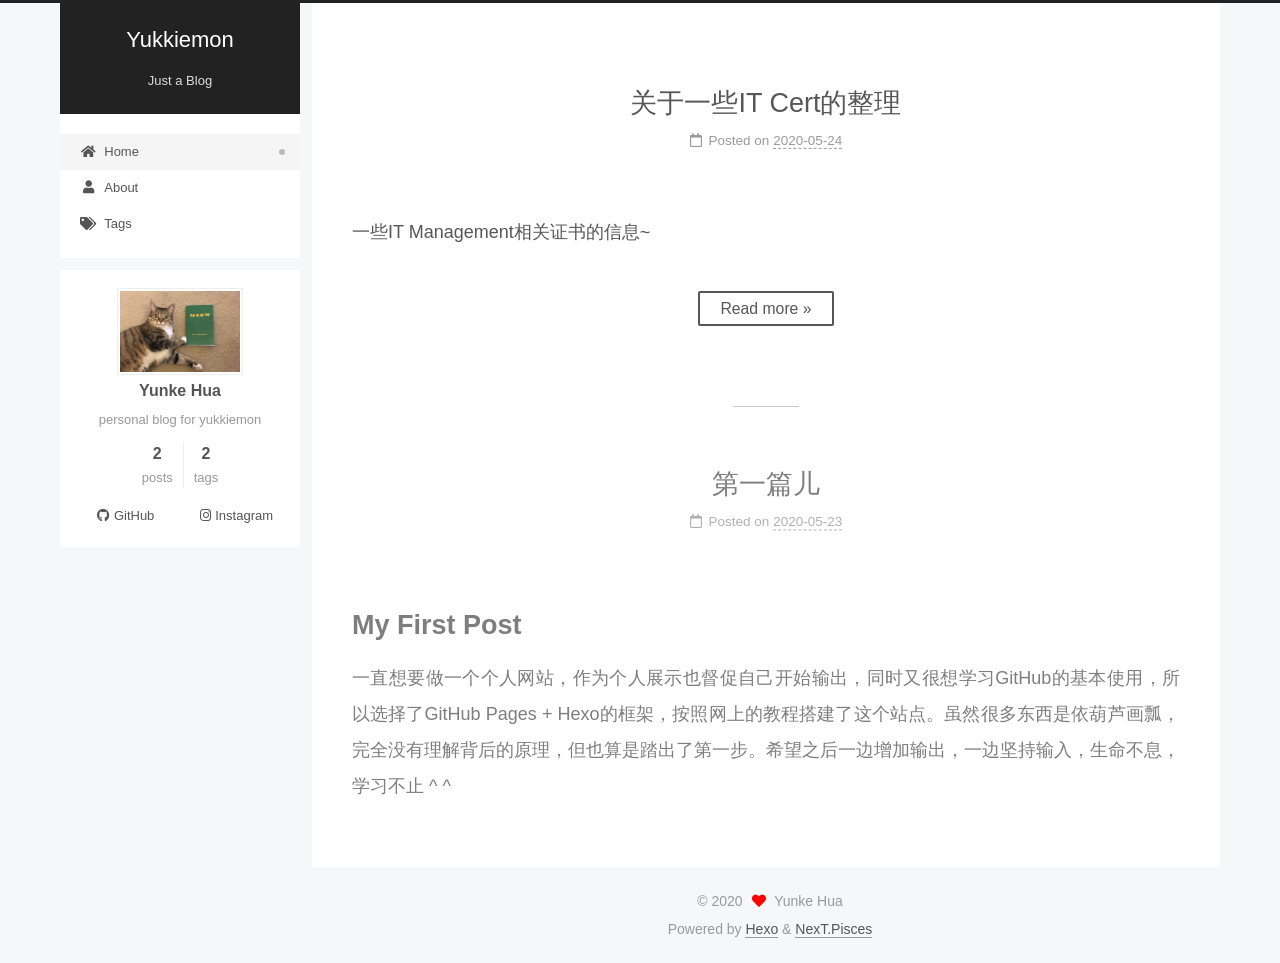
==== commit d6ff8604: "Site updated: 2020-05-24 18:55:31" ====
--- a/index.html
+++ b/index.html
@@ -17,7 +17,7 @@
 
 <script id="hexo-configurations">
     var NexT = window.NexT || {};
-    var CONFIG = {"hostname":"yukkiemon.github.io","root":"/","scheme":"Pisces","version":"7.8.0","exturl":false,"sidebar":{"position":"left","display":"post","padding":18,"offset":12,"onmobile":false},"copycode":{"enable":false,"show_result":false,"style":null},"back2top":{"enable":true,"sidebar":false,"scrollpercent":false},"bookmark":{"enable":false,"color":"#222","save":"auto"},"fancybox":false,"mediumzoom":false,"lazyload":false,"pangu":false,"comments":{"style":"tabs","active":null,"storage":true,"lazyload":false,"nav":null},"algolia":{"hits":{"per_page":10},"labels":{"input_placeholder":"Search for Posts","hits_empty":"We didn't find any results for the search: ${query}","hits_stats":"${hits} results found in ${time} ms"}},"localsearch":{"enable":false,"trigger":"auto","top_n_per_article":1,"unescape":false,"preload":false},"motion":{"enable":true,"async":false,"transition":{"post_block":"fadeIn","post_header":"slideDownIn","post_body":"slideDownIn","coll_header":"slideLeftIn","sidebar":"slideUpIn"}}};
+    var CONFIG = {"hostname":"yukkiemon.github.io","root":"/","scheme":"Pisces","version":"7.8.0","exturl":false,"sidebar":{"position":"left","width":360,"display":"post","padding":18,"offset":12,"onmobile":false},"copycode":{"enable":false,"show_result":false,"style":null},"back2top":{"enable":true,"sidebar":false,"scrollpercent":false},"bookmark":{"enable":false,"color":"#222","save":"auto"},"fancybox":false,"mediumzoom":false,"lazyload":false,"pangu":false,"comments":{"style":"tabs","active":null,"storage":true,"lazyload":false,"nav":null},"algolia":{"hits":{"per_page":10},"labels":{"input_placeholder":"Search for Posts","hits_empty":"We didn't find any results for the search: ${query}","hits_stats":"${hits} results found in ${time} ms"}},"localsearch":{"enable":false,"trigger":"auto","top_n_per_article":1,"unescape":false,"preload":false},"motion":{"enable":true,"async":false,"transition":{"post_block":"fadeIn","post_header":"slideDownIn","post_body":"slideDownIn","coll_header":"slideLeftIn","sidebar":"slideUpIn"}}};
   </script>
 
   <meta name="description" content="personal blog for yukkiemon">
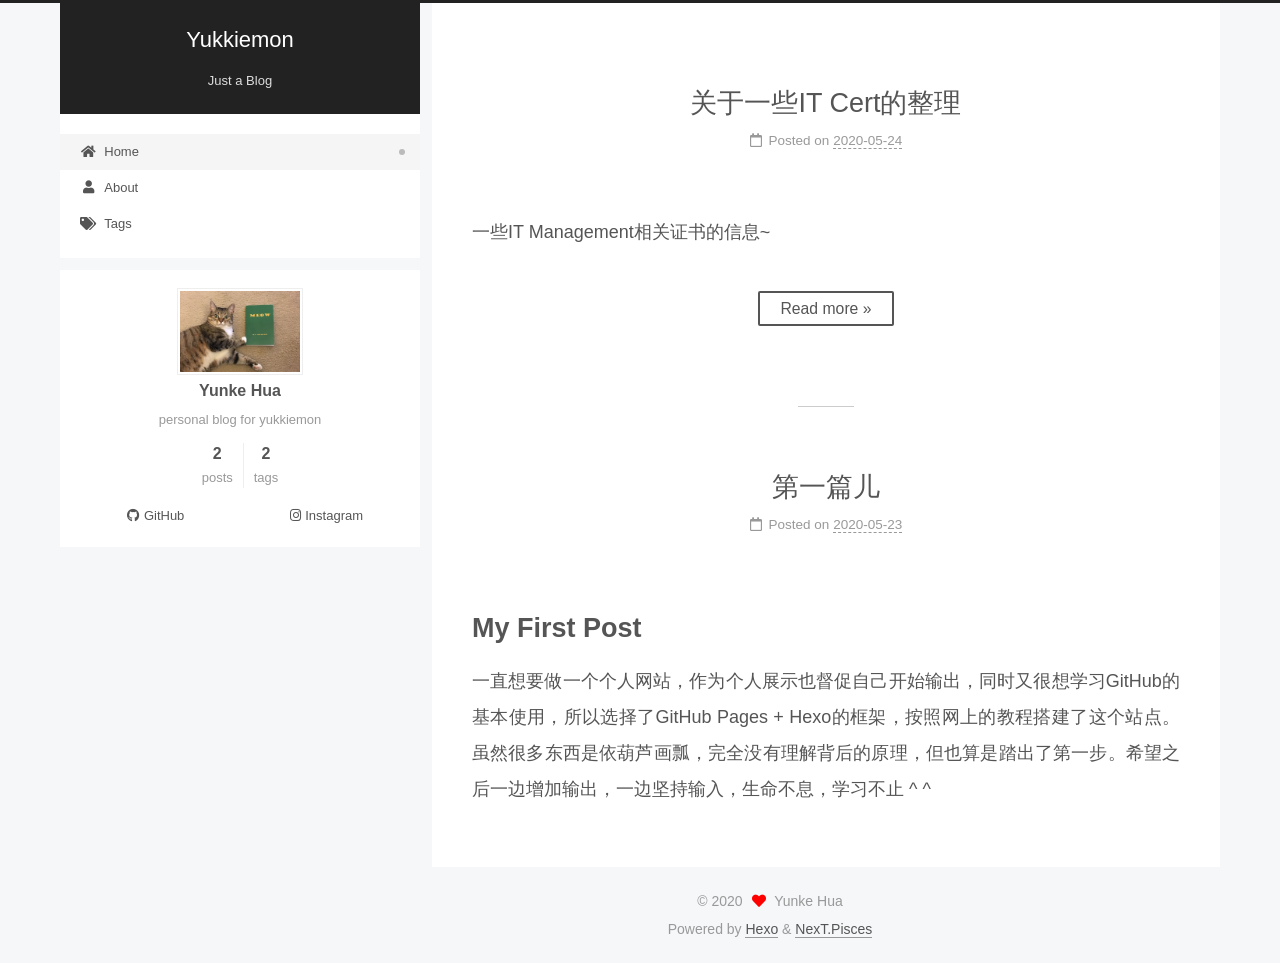
==== commit ec808326: "Site updated: 2020-05-24 19:14:48" ====
--- a/index.html
+++ b/index.html
@@ -6,8 +6,8 @@
 <meta name="theme-color" content="#222">
 <meta name="generator" content="Hexo 4.2.1">
   <link rel="apple-touch-icon" sizes="180x180" href="/images/apple-touch-icon-next.png">
-  <link rel="icon" type="image/png" sizes="32x32" href="/images/favicon-32x32-next.png">
-  <link rel="icon" type="image/png" sizes="16x16" href="/images/favicon-16x16-next.png">
+  <link rel="icon" type="image/png" sizes="32x32" href="/images/webicon-32.png">
+  <link rel="icon" type="image/png" sizes="16x16" href="/images/webicon-16.png">
   <link rel="mask-icon" href="/images/logo.svg" color="#222">
 
 <link rel="stylesheet" href="/css/main.css">
--- a/css/main.css
+++ b/css/main.css
@@ -1168,7 +1168,7 @@
 }
 .links-of-author a::before,
 .links-of-author span.exturl::before {
-  background: #ffff50;
+  background: #09ffc8;
   border-radius: 50%;
   content: ' ';
   display: inline-block;
@@ -2169,11 +2169,11 @@
   padding: 0;
   position: absolute;
   top: 0;
-  width: 240px;
+  width: 360px;
 }
 @media (min-width: 1200px) {
   .header-inner {
-    width: 240px;
+    width: 360px;
   }
 }
 @media (max-width: 991px) {
@@ -2200,7 +2200,7 @@
   box-shadow: initial;
   box-sizing: border-box;
   padding: 40px;
-  width: calc(100% - 252px);
+  width: calc(100% - 372px);
 }
 @media (max-width: 991px) {
   .content-wrap {
@@ -2342,7 +2342,7 @@
   box-shadow: none;
   margin-top: 100%;
   position: static;
-  width: 240px;
+  width: 360px;
 }
 @media (max-width: 991px) {
   .sidebar {
@@ -2358,7 +2358,7 @@
   box-shadow: initial;
   box-sizing: border-box;
   color: var(--text-color);
-  width: 240px;
+  width: 360px;
   opacity: 0;
 }
 .sidebar-inner.affix {
